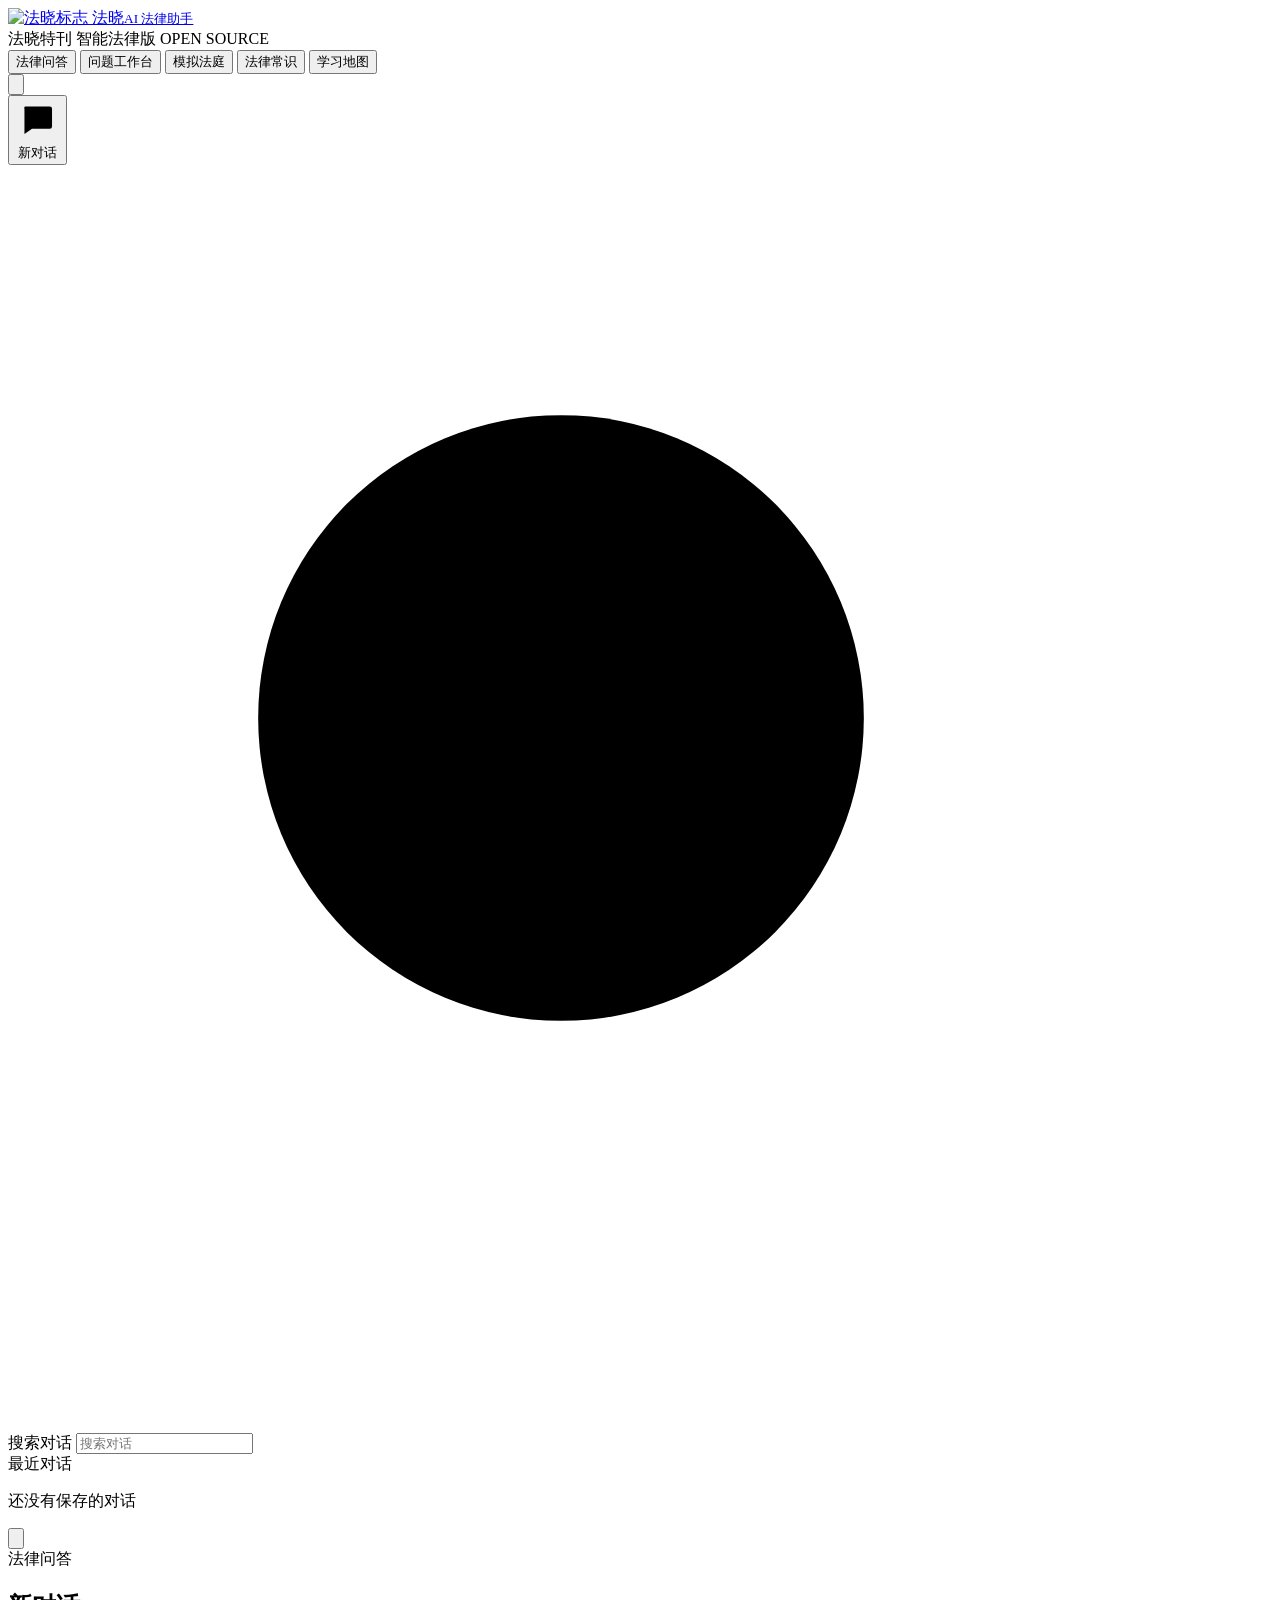
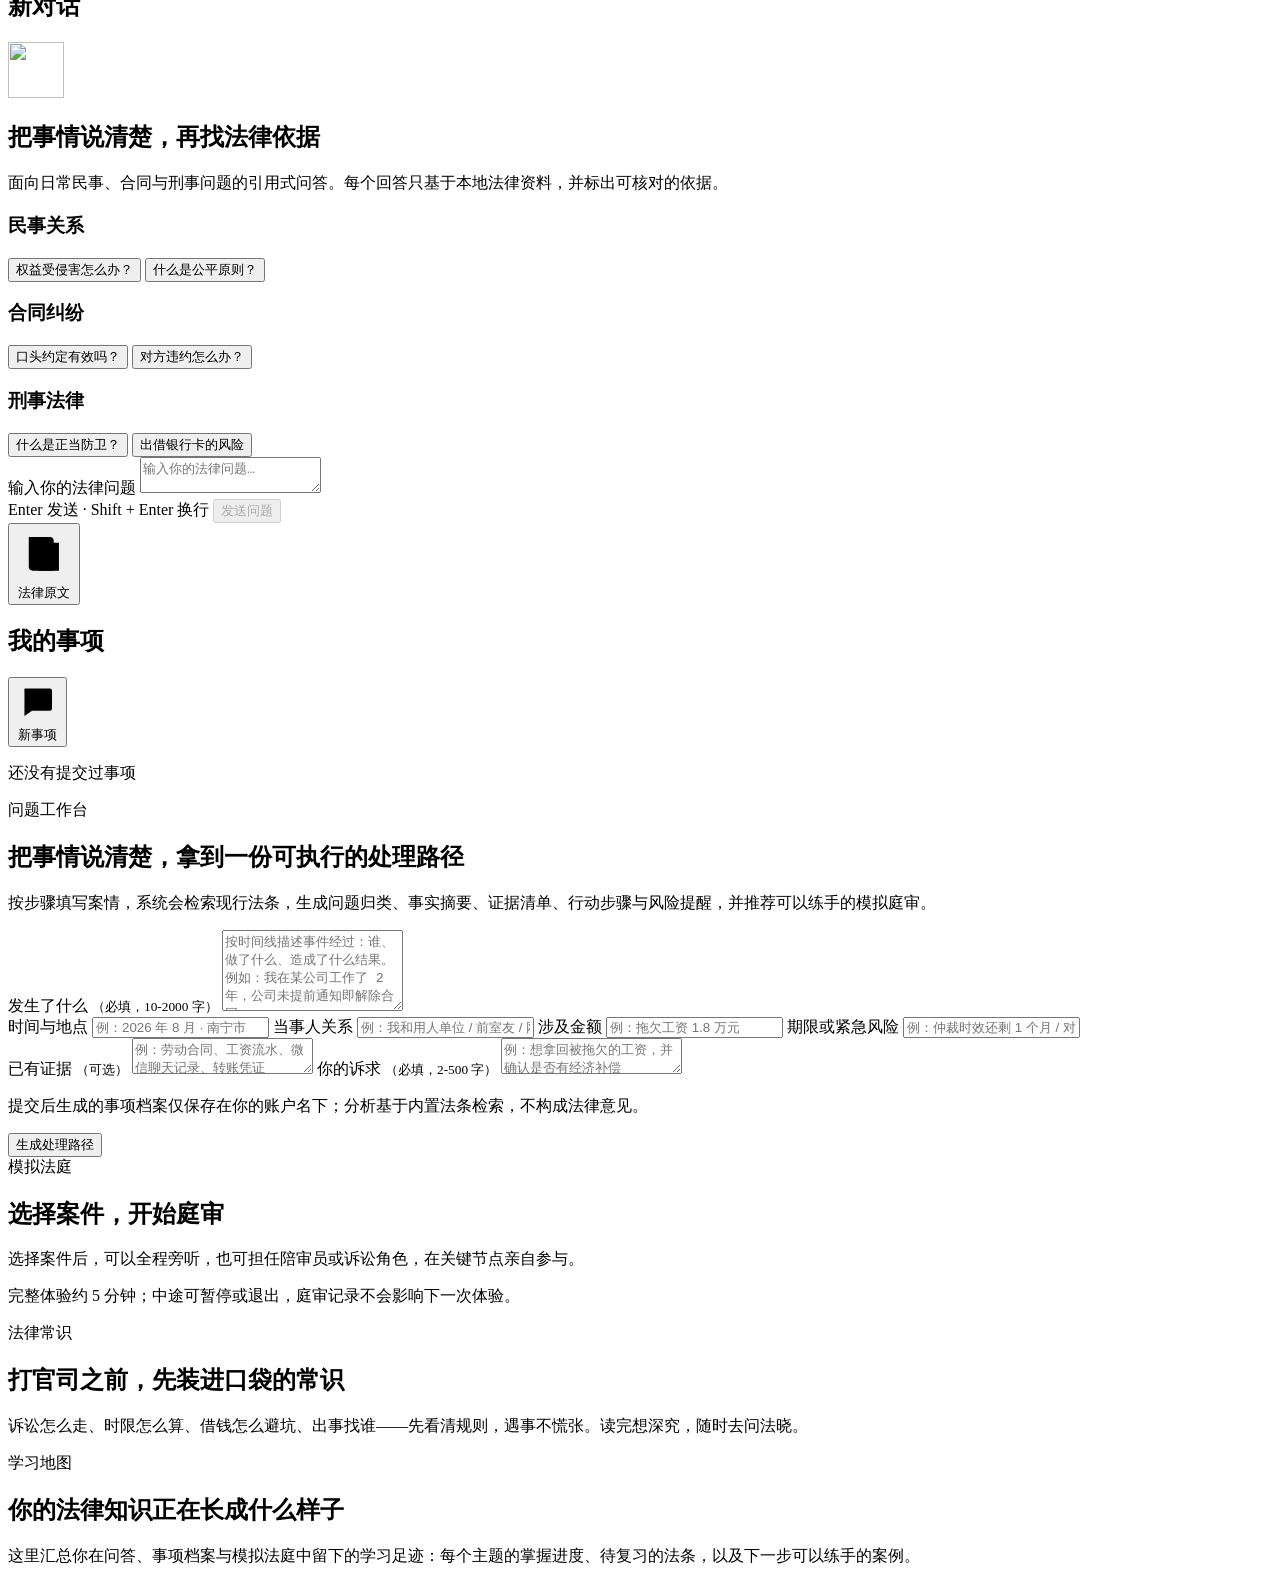
==== web/app.html @ 3bb3e466 "update" ====
<!doctype html>
<html lang="zh-CN">
<head>
  <meta charset="UTF-8">
  <meta name="viewport" content="width=device-width, initial-scale=1, viewport-fit=cover">
  <meta name="theme-color" content="#CC0000">
  <title>法晓 · AI 法律助手</title>
  <link rel="icon" type="image/png" sizes="256x256" href="assets/logo.png">
  <link rel="stylesheet" href="assets/styles.css">
  <link rel="stylesheet" href="assets/pet.css">
</head>
<body>
  <header class="topbar">
    <a class="brand" href="/" aria-label="返回产品主页">
      <img class="brand-mark" src="assets/logo.png" alt="法晓标志">
      <span class="brand-name">法晓<small>AI 法律助手</small></span>
    </a>
    <div class="edition-line" aria-hidden="true">
      <span id="edition-date">法晓特刊</span>
      <span class="edition-rule"></span>
      <span>智能法律版</span>
      <span class="edition-rule"></span>
      <span>OPEN SOURCE</span>
    </div>
    <nav class="tabs" role="tablist" aria-label="主要功能">
      <button id="tab-button-qa" class="tab active" data-tab="qa" role="tab"
        aria-selected="true" aria-controls="tab-qa">法律问答</button>
      <button id="tab-button-matter" class="tab" data-tab="matter" role="tab"
        aria-selected="false" aria-controls="tab-matter">问题工作台</button>
      <button id="tab-button-court" class="tab" data-tab="court" role="tab"
        aria-selected="false" aria-controls="tab-court">模拟法庭</button>
      <button id="tab-button-basics" class="tab" data-tab="basics" role="tab"
        aria-selected="false" aria-controls="tab-basics">法律常识</button>
      <button id="tab-button-learn" class="tab" data-tab="learn" role="tab"
        aria-selected="false" aria-controls="tab-learn">学习地图</button>
    </nav>
    <div id="auth-area" class="auth-area"></div>
    <button id="settings-button" class="settings-button" type="button"
      aria-label="打开设置面板" aria-expanded="false" aria-controls="settings-drawer">
      <svg viewBox="0 0 24 24" fill="none" stroke="currentColor" stroke-width="1.8"
        stroke-linecap="round" stroke-linejoin="round" aria-hidden="true">
        <circle cx="12" cy="12" r="3"/>
        <path d="M19.4 15a1.65 1.65 0 0 0 .33 1.82l.06.06a2 2 0 0 1 0 2.83 2 2 0 0 1-2.83 0l-.06-.06a1.65 1.65 0 0 0-1.82-.33 1.65 1.65 0 0 0-1 1.51V21a2 2 0 0 1-2 2 2 2 0 0 1-2-2v-.09A1.65 1.65 0 0 0 9 19.4a1.65 1.65 0 0 0-1.82.33l-.06.06a2 2 0 0 1-2.83 0 2 2 0 0 1 0-2.83l.06-.06a1.65 1.65 0 0 0 .33-1.82 1.65 1.65 0 0 0-1.51-1H3a2 2 0 0 1-2-2 2 2 0 0 1 2-2h.09A1.65 1.65 0 0 0 4.6 9a1.65 1.65 0 0 0-.33-1.82l-.06-.06a2 2 0 0 1 0-2.83 2 2 0 0 1 2.83 0l.06.06a1.65 1.65 0 0 0 1.82.33H9a1.65 1.65 0 0 0 1-1.51V3a2 2 0 0 1 2-2 2 2 0 0 1 2 2v.09a1.65 1.65 0 0 0 1 1.51 1.65 1.65 0 0 0 1.82-.33l.06-.06a2 2 0 0 1 2.83 0 2 2 0 0 1 0 2.83l-.06.06a1.65 1.65 0 0 0-.33 1.82V9a1.65 1.65 0 0 0 1.51 1H21a2 2 0 0 1 2 2 2 2 0 0 1-2 2h-.09a1.65 1.65 0 0 0-1.51 1z"/>
      </svg>
    </button>
  </header>

  <!-- ==================== 法律问答 Tab ==================== -->
  <main id="tab-qa" class="tab-panel qa-panel active" role="tabpanel" aria-labelledby="tab-button-qa">
    <div class="qa-workspace">
      <aside id="conversation-sidebar" class="conversation-sidebar" aria-label="对话历史">
        <div class="conversation-sidebar-head">
          <button id="new-conversation" class="new-conversation-btn" type="button">
            <svg viewBox="0 0 24 24" aria-hidden="true">
              <path d="M5 4.75h14a1.25 1.25 0 0 1 1.25 1.25v10A1.25 1.25 0 0 1 19 17.25H9l-4.25 3v-14A1.25 1.25 0 0 1 5 4.75Z"/>
              <path d="M12.5 8v6M9.5 11h6"/>
            </svg>
            <span>新对话</span>
          </button>
          <label class="conversation-search">
            <svg viewBox="0 0 24 24" aria-hidden="true"><circle cx="10.5" cy="10.5" r="5.75"/><path d="m15 15 4.25 4.25"/></svg>
            <span class="sr-only">搜索对话</span>
            <input id="conversation-search" type="search" placeholder="搜索对话" autocomplete="off">
          </label>
        </div>
        <div class="conversation-list-head">
          <span>最近对话</span>
          <span id="conversation-total" class="conversation-total"></span>
        </div>
        <div id="conversation-categories" class="conversation-categories" hidden></div>
        <div id="conversation-list" class="conversation-list"></div>
        <p id="conversation-empty" class="conversation-empty">还没有保存的对话</p>
      </aside>

      <section class="chat-area">
        <header class="chat-head">
          <button id="conversation-menu" class="workspace-icon-btn conversation-menu" type="button"
            aria-label="打开对话历史" aria-controls="conversation-sidebar" aria-expanded="false">
            <svg viewBox="0 0 24 24" aria-hidden="true"><path d="M4 7h16M4 12h16M4 17h16"/></svg>
          </button>
          <div class="chat-title-group">
            <span>法律问答</span>
            <h2 id="chat-title">新对话</h2>
          </div>
        </header>
        <div id="qa-messages" class="messages" aria-live="polite">
          <div class="welcome">
            <img class="welcome-logo" src="assets/logo.png" alt="" width="56" height="56">
            <h2>把事情说清楚，再找法律依据</h2>
            <p>面向日常民事、合同与刑事问题的引用式问答。每个回答只基于本地法律资料，并标出可核对的依据。</p>
            <div class="question-groups" aria-label="常见问题示例">
              <section class="question-group">
                <h3>民事关系</h3>
                <div class="quick-questions">
                  <button class="quick-btn" data-q="我的合法权益受到侵害时，可以主张哪些民事责任？">权益受侵害怎么办？</button>
                  <button class="quick-btn" data-q="民事活动中公平原则有什么作用？">什么是公平原则？</button>
                </div>
              </section>
              <section class="question-group">
                <h3>合同纠纷</h3>
                <div class="quick-questions">
                  <button class="quick-btn" data-q="口头约定是否可以成立合同？">口头约定有效吗？</button>
                  <button class="quick-btn" data-q="对方不按约付款或交付，我可以主张什么？">对方违约怎么办？</button>
                </div>
              </section>
              <section class="question-group">
                <h3>刑事法律</h3>
                <div class="quick-questions">
                  <button class="quick-btn" data-q="什么是正当防卫？构成要件是什么？">什么是正当防卫？</button>
                  <button class="quick-btn" data-q="出借银行卡给别人用有什么法律风险？">出借银行卡的风险</button>
                </div>
              </section>
            </div>
          </div>
        </div>
        <div class="composer-dock">
          <form id="qa-form" class="composer">
            <label class="sr-only" for="qa-input">输入你的法律问题</label>
            <textarea id="qa-input" rows="2" maxlength="2000" placeholder="输入你的法律问题…" required></textarea>
            <div class="composer-bottom">
              <div id="context-meter" class="context-meter" hidden>
                <svg viewBox="0 0 24 24" aria-hidden="true"><path d="M4 6h16M4 12h10M4 18h13"/></svg>
                <span id="context-meter-label" class="context-meter-label">上下文 0 / 0</span>
                <span class="context-meter-track"><span id="context-meter-fill" class="context-meter-fill"></span></span>
              </div>
              <span class="disclaimer">Enter 发送 · Shift + Enter 换行</span>
              <button type="submit" id="qa-send" class="send-btn" disabled>发送问题</button>
            </div>
          </form>
        </div>
      </section>

      <aside id="citations-rail" class="citations-rail" aria-label="法律原文">
        <button id="citations-toggle" class="citations-toggle" type="button"
          aria-controls="qa-citations" aria-expanded="false">
          <svg viewBox="0 0 24 24" aria-hidden="true"><path d="M5.5 4.75h9A1.75 1.75 0 0 1 16.25 6.5v12.75h-9A1.75 1.75 0 0 1 5.5 17.5V4.75Z"/><path d="M16.25 7.25H18.5v12h-9"/></svg>
          <span>法律原文</span>
          <span id="citations-count" class="citations-count"></span>
        </button>
        <section id="qa-citations" class="citations-panel" aria-labelledby="citations-title" hidden>
          <div class="citations-head">
            <h3 id="citations-title">法律原文 <span id="citations-panel-count" class="citations-panel-count"></span></h3>
            <button id="citations-close" class="close-btn" type="button" aria-label="折叠法律原文">
              <svg viewBox="0 0 24 24" aria-hidden="true"><path d="m8 5 7 7-7 7"/></svg>
            </button>
          </div>
          <div id="citations-list" class="citations-list"></div>
        </section>
      </aside>
    </div>
    <button id="conversation-backdrop" class="conversation-backdrop" type="button" aria-label="关闭对话历史" hidden></button>
  </main>

  <!-- ==================== 问题工作台 Tab ==================== -->
  <main id="tab-matter" class="tab-panel matter-panel" role="tabpanel" aria-labelledby="tab-button-matter">
    <div class="matter-workspace">
      <aside class="matter-sidebar" aria-label="我的事项">
        <div class="matter-sidebar-head">
          <h2>我的事项</h2>
          <button id="matter-new" class="new-conversation-btn" type="button">
            <svg viewBox="0 0 24 24" aria-hidden="true">
              <path d="M5 4.75h14a1.25 1.25 0 0 1 1.25 1.25v10A1.25 1.25 0 0 1 19 17.25H9l-4.25 3v-14A1.25 1.25 0 0 1 5 4.75Z"/>
              <path d="M12.5 8v6M9.5 11h6"/>
            </svg>
            <span>新事项</span>
          </button>
        </div>
        <div id="matter-list" class="matter-list"></div>
        <p id="matter-empty" class="conversation-empty">还没有提交过事项</p>
      </aside>

      <section class="matter-main">
        <!-- 案情采集表单 -->
        <div id="matter-form-view" class="matter-form-view">
          <header class="matter-head">
            <span class="section-kicker">问题工作台</span>
            <h2>把事情说清楚，拿到一份可执行的处理路径</h2>
            <p class="muted">按步骤填写案情，系统会检索现行法条，生成问题归类、事实摘要、证据清单、行动步骤与风险提醒，并推荐可以练手的模拟庭审。</p>
          </header>
          <form id="matter-form" class="matter-form" novalidate>
            <label class="matter-field matter-field-wide">
              <span>发生了什么 <small>（必填，10-2000 字）</small></span>
              <textarea id="matter-what" rows="5" maxlength="2000" required
                placeholder="按时间线描述事件经过：谁、做了什么、造成了什么结果。例如：我在某公司工作了 2 年，公司未提前通知即解除合同…"></textarea>
            </label>
            <div class="matter-field-grid">
              <label class="matter-field">
                <span>时间与地点</span>
                <input id="matter-when-where" maxlength="200" autocomplete="off"
                  placeholder="例：2026 年 8 月 · 南宁市">
              </label>
              <label class="matter-field">
                <span>当事人关系</span>
                <input id="matter-parties" maxlength="200" autocomplete="off"
                  placeholder="例：我和用人单位 / 前室友 / 网店">
              </label>
              <label class="matter-field">
                <span>涉及金额</span>
                <input id="matter-amount" maxlength="100" autocomplete="off"
                  placeholder="例：拖欠工资 1.8 万元">
              </label>
              <label class="matter-field">
                <span>期限或紧急风险</span>
                <input id="matter-urgent" maxlength="200" autocomplete="off"
                  placeholder="例：仲裁时效还剩 1 个月 / 对方要求本周答复">
              </label>
            </div>
            <label class="matter-field matter-field-wide">
              <span>已有证据 <small>（可选）</small></span>
              <textarea id="matter-evidence" rows="2" maxlength="500"
                placeholder="例：劳动合同、工资流水、微信聊天记录、转账凭证"></textarea>
            </label>
            <label class="matter-field matter-field-wide">
              <span>你的诉求 <small>（必填，2-500 字）</small></span>
              <textarea id="matter-goal" rows="2" maxlength="500" required
                placeholder="例：想拿回被拖欠的工资，并确认是否有经济补偿"></textarea>
            </label>
            <p class="matter-privacy-note">提交后生成的事项档案仅保存在你的账户名下；分析基于内置法条检索，不构成法律意见。</p>
            <button type="submit" class="primary-btn matter-submit" id="matter-submit">生成处理路径</button>
          </form>
        </div>

        <!-- 事项报告 -->
        <div id="matter-result-view" class="matter-result-view" hidden>
          <header class="matter-head">
            <div class="matter-result-head-row">
              <div>
                <span class="section-kicker">事项档案</span>
                <h2 id="matter-result-title"></h2>
              </div>
              <button id="matter-back-form" class="outline-btn" type="button">再提交一个事项</button>
            </div>
          </header>
          <div id="matter-result-body" class="matter-result-body" aria-live="polite"></div>
        </div>
      </section>
    </div>
  </main>

  <!-- ==================== 模拟法庭 Tab ==================== -->
  <main id="tab-court" class="tab-panel" role="tabpanel" aria-labelledby="tab-button-court">
    <!-- 案例选择 -->
    <div id="court-select" class="court-select">
      <span class="section-kicker">模拟法庭</span>
      <h2>选择案件，开始庭审</h2>
      <p class="muted">选择案件后，可以全程旁听，也可担任陪审员或诉讼角色，在关键节点亲自参与。</p>
      <p class="court-safety">完整体验约 5 分钟；中途可暂停或退出，庭审记录不会影响下一次体验。</p>
      <div id="case-cards" class="case-cards"></div>
      <div id="court-reviews" class="court-reviews" hidden>
        <span class="section-kicker">复盘记录</span>
        <h3>你参与过的庭审</h3>
        <p class="muted">庭审结束后可以随时回看当时的评议对照与审判长复盘。</p>
        <div id="review-list" class="review-list"></div>
      </div>
    </div>

    <!-- 角色选择 -->
    <div id="court-role-select" class="role-select" hidden>
      <button id="role-back" class="back-btn" type="button">返回案件列表</button>
      <span class="section-kicker">选择庭审身份</span>
      <h2 id="role-case-title"></h2>
      <div id="case-video-block" class="case-video-block" hidden>
        <div class="case-video-head">案件介绍 <small>（约 45 秒，可选观看）</small></div>
        <video id="case-video" class="case-video" controls preload="metadata" playsinline></video>
      </div>
      <p class="muted">想轻松看完全程可选“旁听观众”；选择诉讼角色后，关键发言会直接出现在庭审中央。</p>
      <div class="role-options" aria-label="庭审角色">
        <button class="role-option audience-option" type="button" aria-pressed="false" data-role="audience">
          <span class="role-sigil" aria-hidden="true">观</span>
          <span class="role-copy"><strong>旁听观众</strong><small>不打断庭审流程，全程观看控辩交锋，最后作出裁判预测</small></span>
          <span class="role-tag">轻松旁听</span>
        </button>
        <button class="role-option" type="button" aria-pressed="false" data-role="juror">
          <span class="role-sigil" aria-hidden="true">陪</span>
          <span class="role-copy"><strong>人民陪审员</strong><small>观察控辩、两次预判、当庭发问并参与最终评议</small></span>
          <span class="role-tag">完整体验</span>
        </button>
        <button class="role-option" type="button" aria-pressed="false" data-role="prosecutor">
          <span class="role-sigil" aria-hidden="true">诉</span>
          <span class="role-copy"><strong>公诉人</strong><small>提交举证意见与最终公诉意见，主张依法追诉</small></span>
        </button>
        <button class="role-option" type="button" aria-pressed="false" data-role="defender">
          <span class="role-sigil" aria-hidden="true">辩</span>
          <span class="role-copy"><strong>辩护人</strong><small>提出质证意见与最终辩护意见，论证正当防卫</small></span>
        </button>
        <button class="role-option" type="button" aria-pressed="false" data-role="defendant">
          <span class="role-sigil" aria-hidden="true">被</span>
          <span class="role-copy"><strong>被告人</strong><small>依据卷宗补充事实陈述，并亲自完成最后陈述</small></span>
        </button>
      </div>
      <button id="role-start" class="primary-btn role-start" type="button" disabled>选择角色后开始庭审</button>
    </div>

    <!-- 庭审进行（法庭式布局） -->
    <div id="court-trial" class="court-trial" hidden>
      <div class="court-header">
        <div class="court-header-row">
          <h2 id="court-title"></h2>
          <span id="court-phase" class="phase-badge"></span>
          <span id="court-player-role" class="player-role-badge"></span>
          <div class="court-actions">
            <button id="court-pause" class="text-btn pause-btn" type="button" aria-pressed="false" disabled>
              <svg class="pause-icon" viewBox="0 0 24 24" aria-hidden="true"><path d="M8 6v12M16 6v12"/></svg>
              <svg class="play-icon" viewBox="0 0 24 24" aria-hidden="true" hidden><path d="m9 6 9 6-9 6V6Z"/></svg>
              <span>暂停庭审</span>
            </button>
            <button id="court-exit" class="text-btn" type="button">退出本次模拟</button>
          </div>
        </div>
        <ol id="phase-steps" class="phase-steps">
          <li data-phase="opening">开庭</li>
          <li data-phase="investigation">法庭调查</li>
          <li data-phase="debate">法庭辩论</li>
          <li data-phase="statement">最后陈述</li>
          <li data-phase="deliberation">评议宣判</li>
        </ol>
      </div>

      <div class="courtroom-wrap">
        <!-- 法庭场景 -->
        <section class="court-scene">
          <div class="scene-top">
            <div class="bench juror-bench" data-role="juror">
              <span class="emblem" aria-hidden="true">陪</span>
              <div class="bench-name">陪审席<small>你 · 人民陪审员</small></div>
            </div>
            <div class="bench judge-bench" data-role="judge">
              <span class="emblem" aria-hidden="true">审</span>
              <div class="bench-name">审判席<small>审判长</small></div>
            </div>
            <div class="bench clerk-chip" data-role="clerk">
              <span class="emblem" aria-hidden="true">书</span>
              <div class="bench-name">书记员</div>
            </div>
          </div>

          <div class="scene-mid">
            <div class="bench side-bench prosecutor-bench" data-role="prosecutor">
              <span class="emblem" aria-hidden="true">诉</span>
              <div class="bench-name">公诉人席</div>
            </div>
            <div class="speech-zone">
              <div class="speech-plate">
                <span id="speech-badge" class="speech-sigil" aria-hidden="true">审</span>
                <span id="speech-name">审判长</span>
              </div>
              <div id="speech-text" class="speech-text" aria-live="polite">法槌即将落下，庭审马上开始…</div>
              <div id="checkpoint-panel" class="speech-action" hidden></div>
            </div>
            <div class="bench side-bench defender-bench" data-role="defender">
              <span class="emblem" aria-hidden="true">辩</span>
              <div class="bench-name">辩护人席</div>
            </div>
          </div>

          <div class="scene-bottom">
            <div class="bench defendant-bench" data-role="defendant">
              <span class="emblem" aria-hidden="true">被</span>
              <div class="bench-name">被告人<small>陈明</small></div>
            </div>
          </div>
        </section>

        <!-- 卷宗面板 -->
        <aside class="dossier-panel">
          <details class="facts-card" open>
            <summary>起诉书指控（案情摘要）</summary>
            <p id="facts-text"></p>
          </details>
          <div class="dossier-block">
            <h3>本案争点</h3>
            <ul id="dispute-list" class="dispute-list"></ul>
          </div>
          <div class="dossier-block">
            <h3>卷宗证据<small>发言中提到的证据会自动点亮；点卡片展开，点星标记关键证据</small></h3>
            <div id="evidence-list" class="evidence-list"></div>
          </div>
        </aside>
      </div>

      <!-- 庭审记录 -->
      <details class="court-log">
        <summary>庭审记录（点击展开回看全部发言）</summary>
        <div id="court-log-list" class="court-log-list"></div>
      </details>

      <div id="court-status" class="court-status" hidden>
        <span class="typing-indicator">●●●</span>
        <span id="court-status-text"></span>
      </div>
    </div>

    <!-- 评议表单 -->
    <div id="court-deliberation" class="deliberation" hidden>
      <h2 id="deliberation-title">休庭评议</h2>
      <p id="deliberation-intro" class="muted">作为人民陪审员，请根据庭审查明的事实与法律，独立作出你的评议。</p>
      <div id="delib-traj" class="delib-traj" hidden></div>
      <form id="deliberation-form">
        <div id="deliberation-options" class="delib-options"></div>
        <div id="deliberation-years" class="delib-years" hidden>
          <label for="years-slider">量刑建议（有期徒刑）<span id="years-display">10</span> 年</label>
          <input type="range" id="years-slider" min="0" max="15" value="10" step="1"
            aria-describedby="years-hint">
          <div class="years-range" id="years-hint"><span id="years-min"></span><span id="years-max"></span></div>
        </div>
        <div class="delib-reasoning">
          <label for="deliberation-reasoning">你的裁判理由 <small>（可选，20-800 字；提交后将对照真实判决评价证据判断、程序理解与说理完整性）</small></label>
          <textarea id="deliberation-reasoning" rows="4" maxlength="800"
            placeholder="例：我认为构成正当防卫。理由：监控（E4）显示侵害持续仅 11 秒，夺刀与追刺是连续的防卫行为；对方持刀行凶属于严重危及人身安全的暴力犯罪……"></textarea>
        </div>
        <button type="submit" class="primary-btn" id="deliberation-submit">提交评议</button>
      </form>
    </div>

    <!-- 判决对照 -->
    <div id="court-verdict" class="verdict" hidden>
      <h2>宣判对照</h2>
      <div id="verdict-trajectory" class="verdict-trajectory" hidden></div>
      <div class="verdict-cards">
        <div class="verdict-card yours">
          <h3>你的评议</h3>
          <p id="verdict-yours"></p>
        </div>
        <div class="verdict-card real">
          <h3>法院判决</h3>
          <p id="verdict-real"></p>
        </div>
      </div>
      <div class="verdict-reasoning">
        <h3>裁判理由</h3>
        <p id="verdict-reasoning"></p>
        <h3>相关法条</h3>
        <p id="verdict-articles"></p>
      </div>
      <div id="verdict-analysis" class="verdict-analysis">
        <h3>审判长复盘</h3>
        <div id="analysis-content" class="analysis-content" role="status"
          aria-live="polite" aria-atomic="false"></div>
      </div>
      <div id="reasoning-score" class="reasoning-score" hidden>
        <h3>说理评分 <small>对照真实判决的评价</small></h3>
        <div id="reasoning-score-body"></div>
      </div>
      <div id="knowledge-review" class="knowledge-review" hidden>
        <h3>知识复习 <small>把本案法条收进你的知识库</small></h3>
        <p class="knowledge-summary muted" id="knowledge-summary"></p>
        <div id="knowledge-cards" class="knowledge-cards"></div>
      </div>
      <div id="review-process" class="review-process" hidden>
        <h3>庭审过程回顾</h3>
        <details class="review-summaries" id="review-summaries-wrap" hidden>
          <summary>书记员阶段纪要</summary>
          <div id="review-summaries" class="review-summaries-body"></div>
        </details>
        <div id="review-transcript" class="review-transcript"></div>
      </div>
      <button id="court-restart" class="outline-btn">再来一局</button>
    </div>
  </main>

  <!-- ==================== 法律常识 Tab ==================== -->
  <main id="tab-basics" class="tab-panel basics-panel" role="tabpanel" aria-labelledby="tab-button-basics">
    <div class="learn-wrap basics-wrap">
      <header class="matter-head">
        <span class="section-kicker">法律常识</span>
        <h2>打官司之前，先装进口袋的常识</h2>
        <p class="muted">诉讼怎么走、时限怎么算、借钱怎么避坑、出事找谁——先看清规则，遇事不慌张。读完想深究，随时去问法晓。</p>
      </header>

      <div id="basics-cards" class="basics-index-grid" aria-label="普法文章"></div>
      <p id="basics-error" class="conversation-empty" hidden>
        法律常识载入失败，请稍后重试。
        <button id="basics-retry" class="basics-ask" type="button">重新加载</button>
      </p>
    </div>
  </main>

  <!-- ==================== 学习地图 Tab ==================== -->
  <main id="tab-learn" class="tab-panel learn-panel" role="tabpanel" aria-labelledby="tab-button-learn">
    <div class="learn-wrap">
      <header class="matter-head">
        <span class="section-kicker">学习地图</span>
        <h2>你的法律知识正在长成什么样子</h2>
        <p class="muted">这里汇总你在问答、事项档案与模拟法庭中留下的学习足迹：每个主题的掌握进度、待复习的法条，以及下一步可以练手的案例。</p>
      </header>

      <div id="learn-summary" class="learn-summary" aria-live="polite"></div>
      <div id="learn-themes" class="learn-themes"></div>
      <p id="learn-empty" class="conversation-empty" hidden>还没有学习足迹——去问一个问题、整理一个事项，或完成一场模拟庭审吧。</p>
    </div>
  </main>

  <!-- ==================== 设置与诊断抽屉 ==================== -->
  <aside id="settings-drawer" class="settings-drawer" aria-label="设置与诊断" hidden>
    <header class="settings-head">
      <h2>设置与诊断</h2>
      <button id="settings-close" class="close-btn" type="button" aria-label="关闭设置面板">
        <svg viewBox="0 0 24 24" aria-hidden="true"><path d="m8 5 7 7-7 7"/></svg>
      </button>
    </header>
    <div class="settings-body">
      <section class="settings-section" aria-label="检索增强开关">
        <h3><button class="settings-fold-btn" type="button" aria-expanded="false" aria-controls="settings-features">检索增强</button></h3>
        <div id="settings-features" class="settings-features" hidden></div>
      </section>
      <section class="settings-section" aria-label="桌面宠物">
        <h3><button class="settings-fold-btn" type="button" aria-expanded="false" aria-controls="settings-pet">桌面宠物</button></h3>
        <div id="settings-pet" class="settings-features" hidden></div>
      </section>
      <section class="settings-section" aria-label="回答反馈">
        <h3>
          <button class="settings-fold-btn" type="button" aria-expanded="false" aria-controls="settings-feedback">回答反馈</button>
          <button id="feedback-refresh" class="logs-refresh" type="button">刷新</button>
        </h3>
        <div id="settings-feedback" class="settings-log" hidden></div>
      </section>
      <section class="settings-section" aria-label="产品事件">
        <h3>
          <button class="settings-fold-btn" type="button" aria-expanded="false" aria-controls="settings-events">产品事件</button>
          <button id="events-refresh" class="logs-refresh" type="button">刷新</button>
        </h3>
        <div id="settings-events" class="settings-log" hidden></div>
      </section>
      <section class="settings-section" aria-label="运行日志">
        <h3>
          <button class="settings-fold-btn" type="button" aria-expanded="false" aria-controls="settings-log">运行日志</button>
          <button id="logs-refresh" class="logs-refresh" type="button">刷新</button>
        </h3>
        <div id="settings-log" class="settings-log" aria-live="polite" hidden></div>
      </section>
    </div>
  </aside>
  <button id="settings-backdrop" class="settings-backdrop" type="button" aria-label="关闭设置面板" hidden></button>

  <!-- ==================== 登录 / 注册 弹窗 ==================== -->
  <div id="auth-backdrop" class="auth-backdrop" hidden></div>
  <div id="auth-modal" class="auth-modal" role="dialog" aria-modal="true"
    aria-labelledby="auth-title" hidden>
    <header class="auth-head">
      <h2 id="auth-title">登录法晓</h2>
      <button id="auth-close" class="close-btn" type="button" aria-label="关闭登录窗口">
        <svg viewBox="0 0 24 24" aria-hidden="true"><path d="m8 5 7 7-7 7"/></svg>
      </button>
    </header>
    <div class="auth-body">
      <div class="auth-tabs" role="tablist" aria-label="登录或注册">
        <button id="auth-tab-login" class="auth-tab active" type="button" role="tab"
          aria-selected="true">登录</button>
        <button id="auth-tab-register" class="auth-tab" type="button" role="tab"
          aria-selected="false">注册</button>
      </div>
      <form id="auth-form" novalidate>
        <label class="auth-field">
          <span>用户名</span>
          <input id="auth-username" name="username" autocomplete="username"
            maxlength="24" required>
        </label>
        <label class="auth-field">
          <span>密码</span>
          <input id="auth-password" name="password" type="password"
            autocomplete="current-password" maxlength="128" required>
        </label>
        <p id="auth-hint" class="auth-hint" hidden></p>
        <button type="submit" class="primary-btn auth-submit" id="auth-submit">登录</button>
      </form>
      <p class="auth-note">注册后，问答记录、模拟法庭进度与獬豸成长都会保存到你自己的账户里。</p>
    </div>
  </div>

  <div id="toast" class="toast" role="status" hidden></div>

  <!-- ==================== 账户设置 弹窗 ==================== -->
  <div id="account-backdrop" class="auth-backdrop" hidden></div>
  <div id="account-modal" class="auth-modal account-modal" role="dialog" aria-modal="true"
    aria-labelledby="account-title" hidden>
    <header class="auth-head">
      <h2 id="account-title">账户与数据</h2>
      <button id="account-close" class="close-btn" type="button" aria-label="关闭账户设置">
        <svg viewBox="0 0 24 24" aria-hidden="true"><path d="m8 5 7 7-7 7"/></svg>
      </button>
    </header>
    <div class="auth-body">
      <p class="account-username-line">当前账户：<strong id="account-username"></strong></p>

      <section class="account-section" aria-label="修改密码">
        <h3>修改密码</h3>
        <form id="password-form" novalidate>
          <label class="auth-field">
            <span>当前密码</span>
            <input id="password-current" type="password" autocomplete="current-password"
              maxlength="128" required>
          </label>
          <label class="auth-field">
            <span>新密码（6-128 位）</span>
            <input id="password-new" type="password" autocomplete="new-password"
              maxlength="128" required>
          </label>
          <label class="auth-field">
            <span>确认新密码</span>
            <input id="password-confirm" type="password" autocomplete="new-password"
              maxlength="128" required>
          </label>
          <p id="password-hint" class="auth-hint" hidden></p>
          <button type="submit" class="primary-btn" id="password-submit">更新密码</button>
        </form>
      </section>

      <section class="account-section" aria-label="我的数据">
        <h3>我的数据</h3>
        <p class="account-note">导出内容包含你的全部对话记录、模拟庭审评议、獬豸成长与记忆、回答反馈（JSON 文件）。</p>
        <button type="button" class="outline-btn account-export-btn" id="account-export">导出我的数据</button>
      </section>

      <section class="account-section account-danger" aria-label="注销账号">
        <h3>注销账号</h3>
        <p class="account-note">将永久删除账户及名下全部数据：对话、庭审记录、獬豸成长与记忆、反馈与埋点。此操作不可恢复。</p>
        <form id="account-delete-form" novalidate>
          <label class="auth-field">
            <span>输入 DELETE 确认</span>
            <input id="account-delete-confirm" maxlength="10" autocomplete="off" required>
          </label>
          <label class="auth-field">
            <span>密码</span>
            <input id="account-delete-password" type="password" autocomplete="current-password"
              maxlength="128" required>
          </label>
          <button type="submit" class="settings-danger-btn" id="account-delete-submit">永久注销并删除数据</button>
        </form>
      </section>

      <section class="account-section account-privacy" aria-label="隐私说明">
        <h3>隐私说明</h3>
        <ul class="privacy-list">
          <li>问答、庭审与獬豸数据仅保存在你自己的账户名下，其他用户不可见。</li>
          <li>獬豸记忆仅在你主动开启后才会记录，可随时关闭并一键清空。</li>
          <li>产品埋点只记录功能使用事件（如“完成一次庭审”），不包含你的问题内容。</li>
          <li>你随时可以导出全部数据或注销账号；注销会删除所有个人数据。</li>
        </ul>
      </section>
    </div>
  </div>

  <script src="assets/app.js"></script>
  <script src="assets/matter.js"></script>
  <script src="assets/learn.js"></script>
  <script src="assets/basics.js"></script>
  <script src="assets/pet.js"></script>
  <script src="assets/court.js"></script>
</body>
</html>
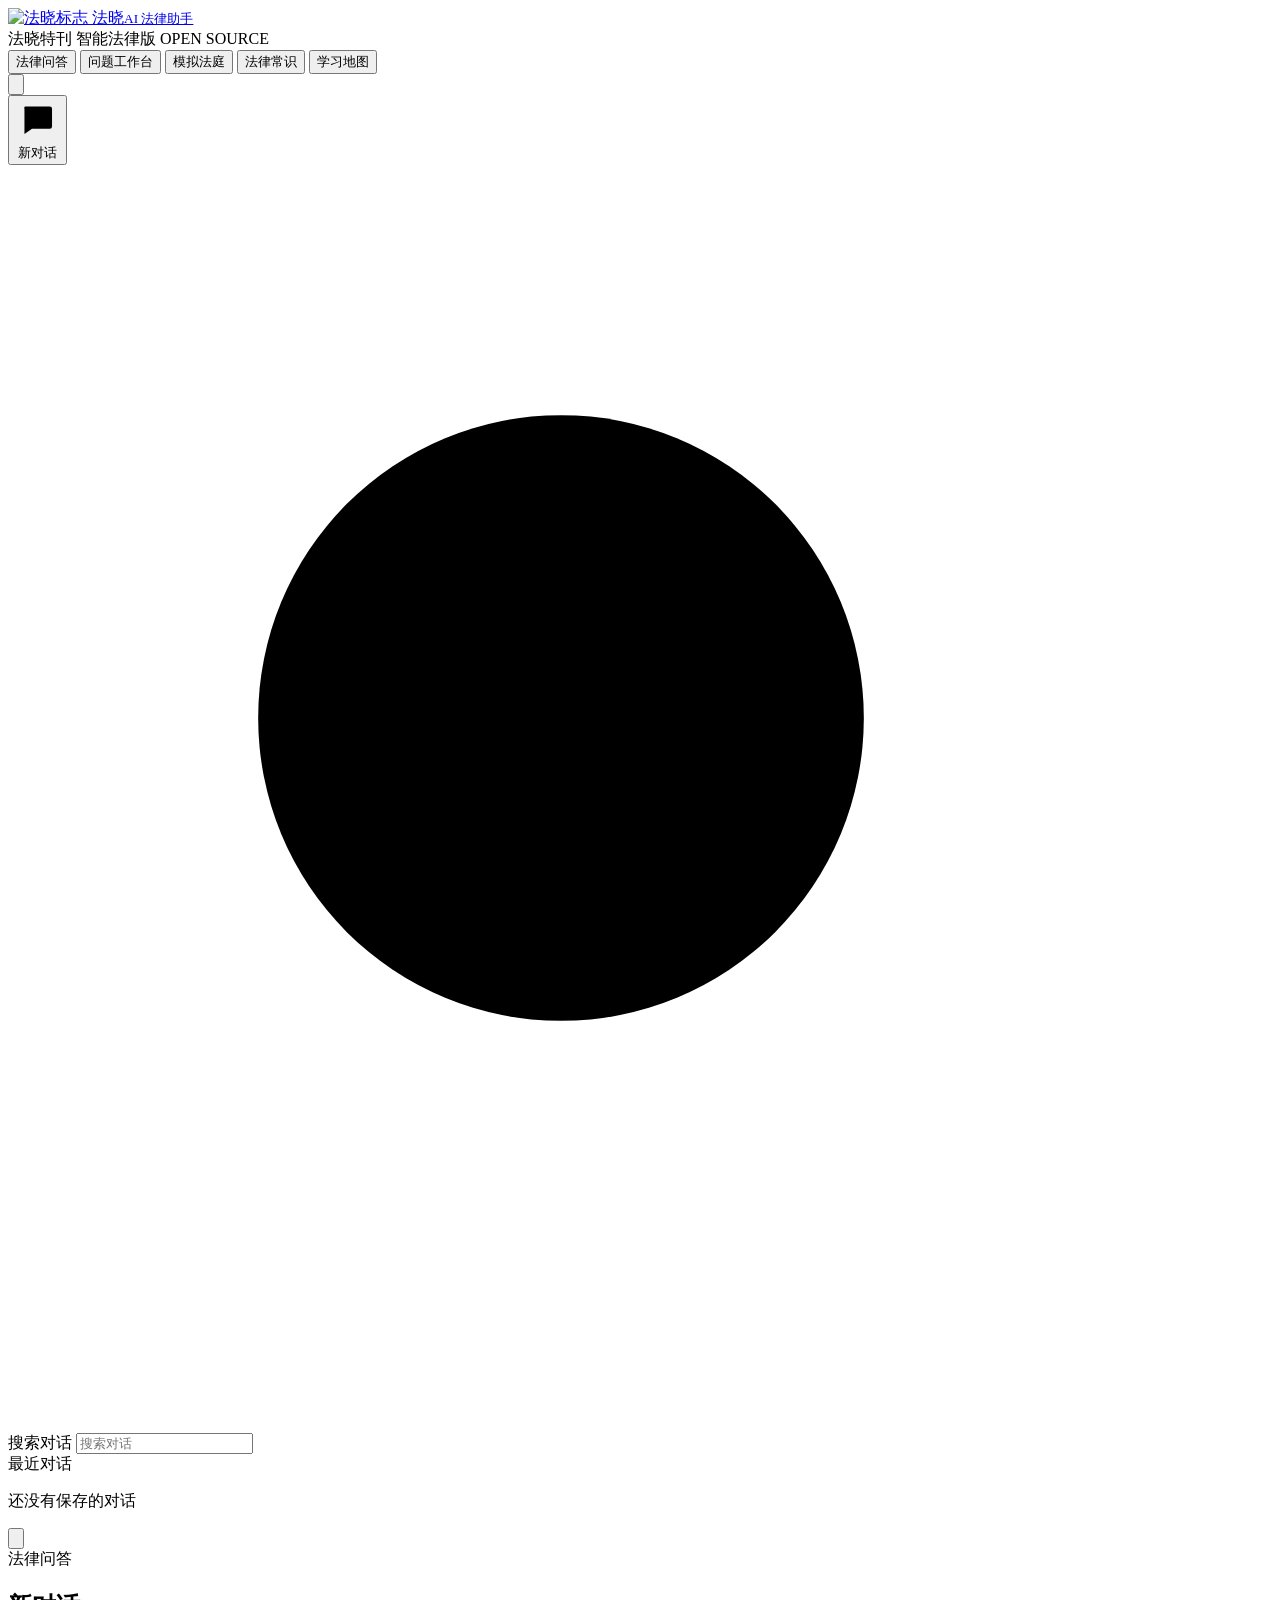
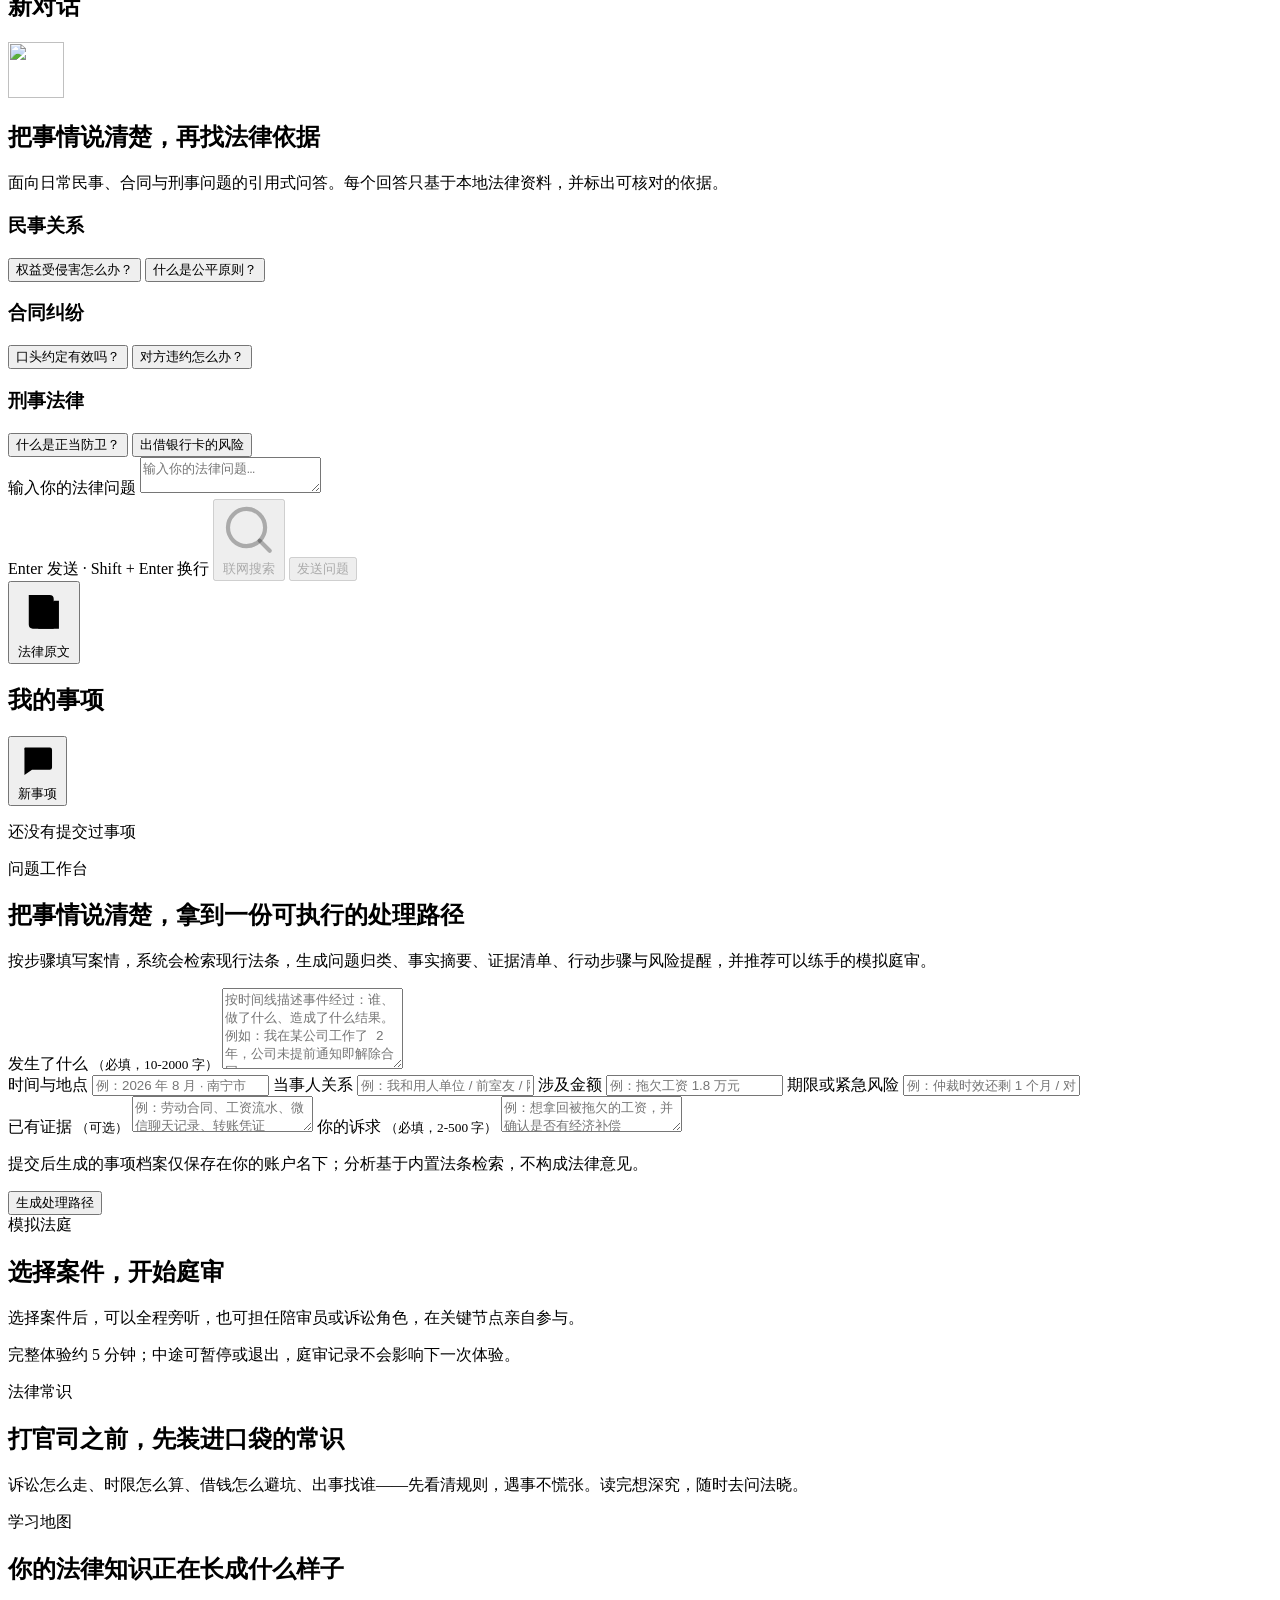
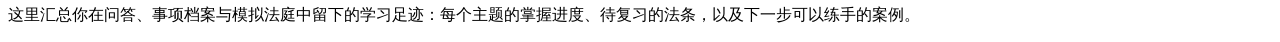
==== commit 595a0ac6: "Add optional web search support Add an opt-in web search channel using Zhipu's web search API/MCP, e" ====
--- a/web/app.html
+++ b/web/app.html
@@ -124,6 +124,16 @@
                 <span class="context-meter-track"><span id="context-meter-fill" class="context-meter-fill"></span></span>
               </div>
               <span class="disclaimer">Enter 发送 · Shift + Enter 换行</span>
+              <button type="button" id="web-search-toggle" class="web-reader-toggle"
+                aria-pressed="false" title="开启后，自动联网搜索作为补充依据（未配置时不可用）"
+                disabled>
+                <svg viewBox="0 0 24 24" fill="none" stroke="currentColor" stroke-width="1.8"
+                  stroke-linecap="round" stroke-linejoin="round" aria-hidden="true">
+                  <circle cx="11" cy="11" r="8"/>
+                  <path d="m21 21-4.35-4.35"/>
+                </svg>
+                联网搜索
+              </button>
               <button type="submit" id="qa-send" class="send-btn" disabled>发送问题</button>
             </div>
           </form>
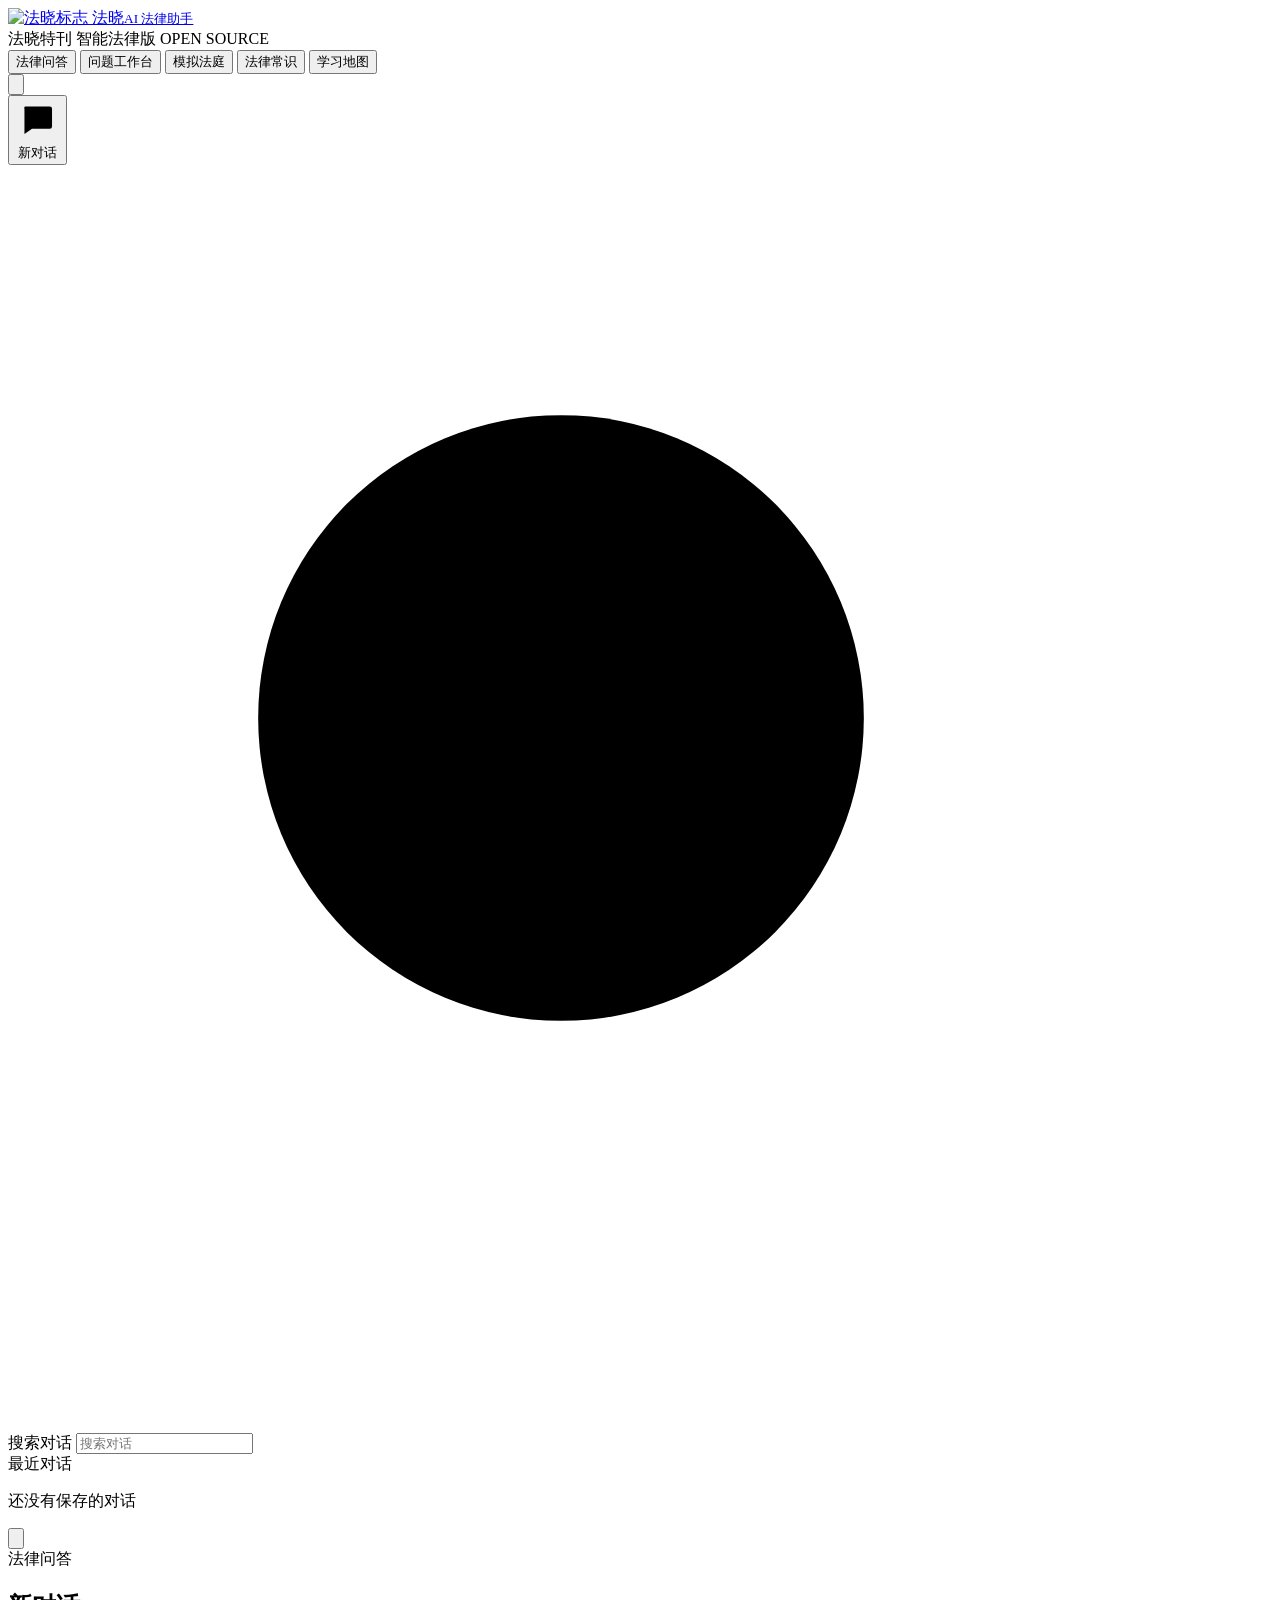
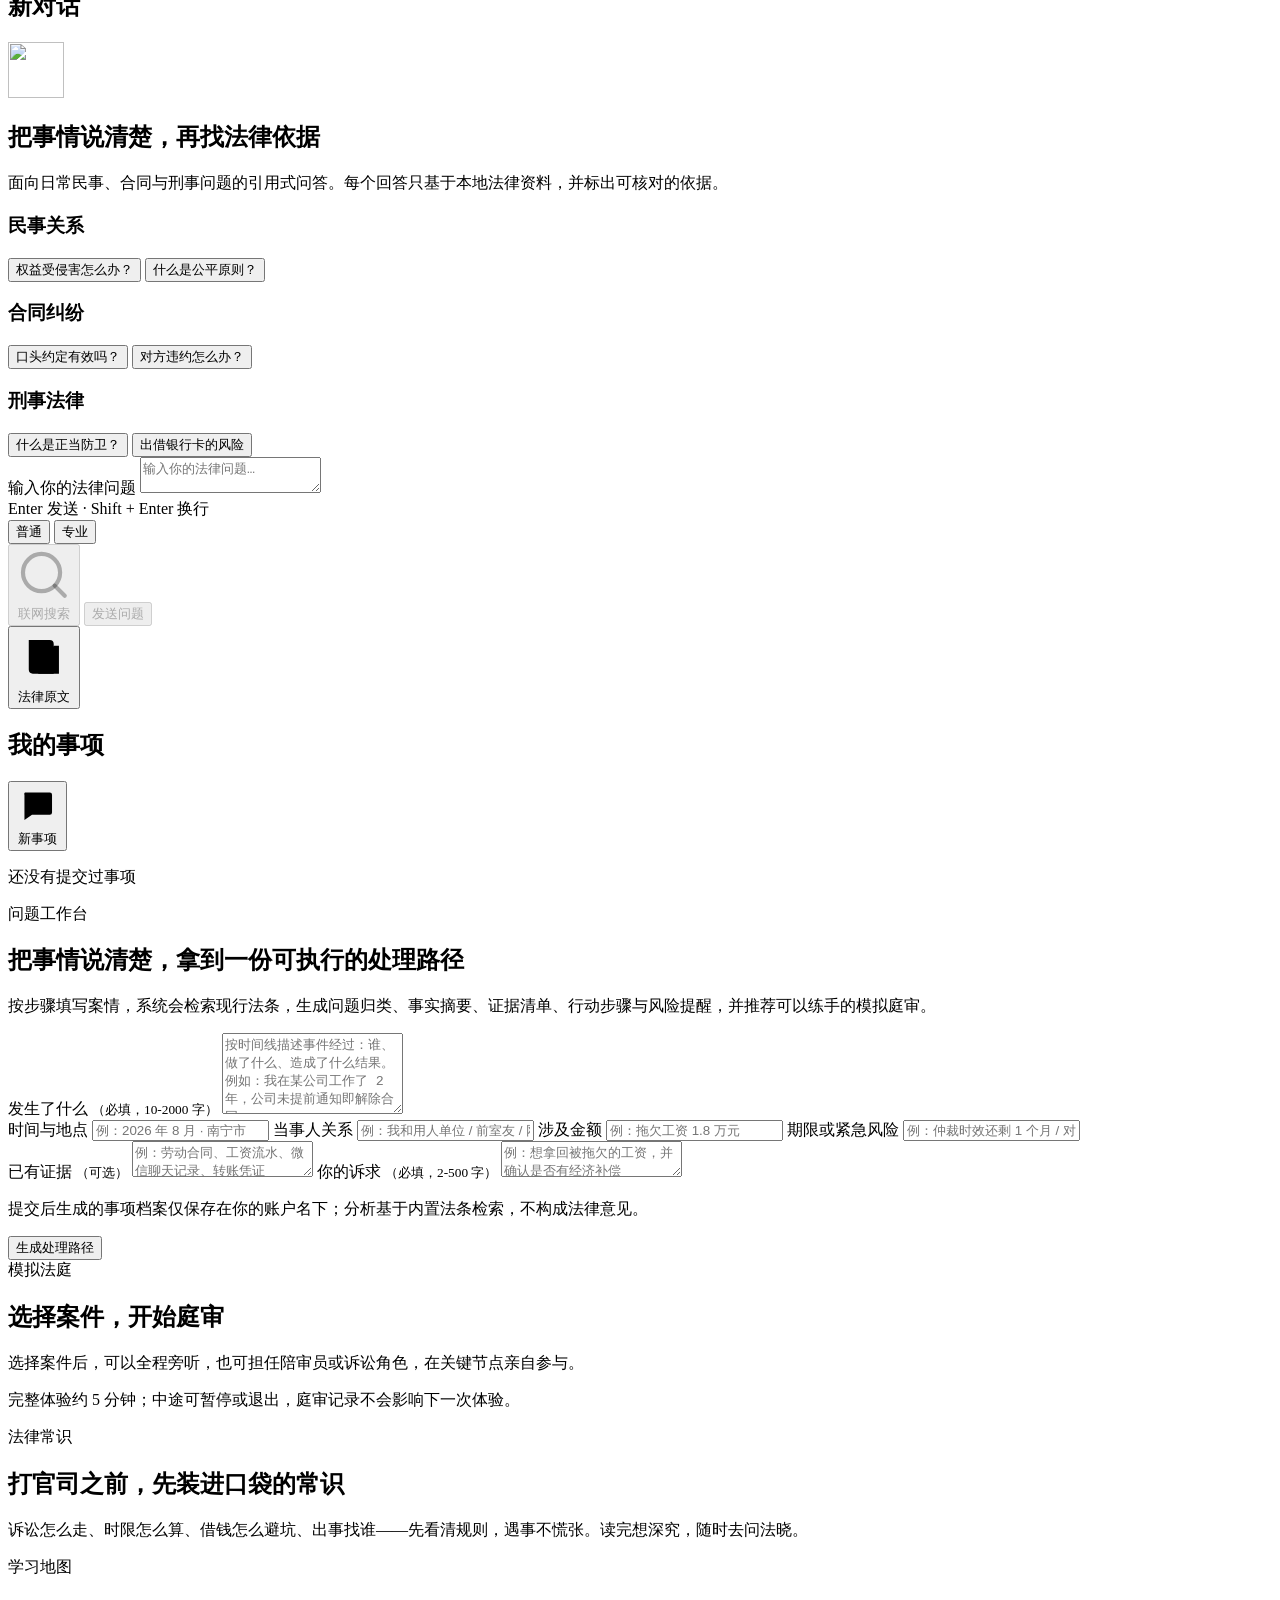
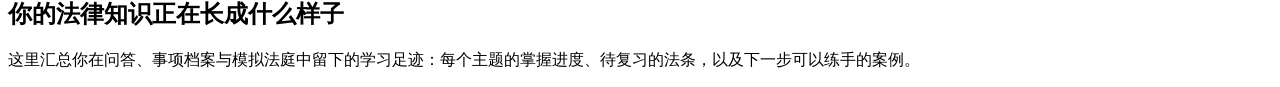
==== commit d5fc616c: "update" ====
--- a/web/app.html
+++ b/web/app.html
@@ -124,6 +124,13 @@
                 <span class="context-meter-track"><span id="context-meter-fill" class="context-meter-fill"></span></span>
               </div>
               <span class="disclaimer">Enter 发送 · Shift + Enter 换行</span>
+              <div id="qa-mode-group" class="qa-mode-group" role="group"
+                aria-label="回答模式">
+                <button type="button" id="qa-mode-ordinary" class="qa-mode-btn"
+                  aria-pressed="true" title="面向普通人的通俗解答">普通</button>
+                <button type="button" id="qa-mode-professional" class="qa-mode-btn"
+                  aria-pressed="false" title="面向法学院学生/律师/法务的专业分析">专业</button>
+              </div>
               <button type="button" id="web-search-toggle" class="web-reader-toggle"
                 aria-pressed="false" title="开启后，自动联网搜索作为补充依据（未配置时不可用）"
                 disabled>
@@ -141,6 +148,8 @@
       </section>
 
       <aside id="citations-rail" class="citations-rail" aria-label="法律原文">
+        <div id="citations-dragbar" class="citations-dragbar" role="separator"
+          aria-orientation="vertical" aria-label="拖拽调整法律原文宽度"></div>
         <button id="citations-toggle" class="citations-toggle" type="button"
           aria-controls="qa-citations" aria-expanded="false">
           <svg viewBox="0 0 24 24" aria-hidden="true"><path d="M5.5 4.75h9A1.75 1.75 0 0 1 16.25 6.5v12.75h-9A1.75 1.75 0 0 1 5.5 17.5V4.75Z"/><path d="M16.25 7.25H18.5v12h-9"/></svg>
@@ -150,9 +159,13 @@
         <section id="qa-citations" class="citations-panel" aria-labelledby="citations-title" hidden>
           <div class="citations-head">
             <h3 id="citations-title">法律原文 <span id="citations-panel-count" class="citations-panel-count"></span></h3>
-            <button id="citations-close" class="close-btn" type="button" aria-label="折叠法律原文">
-              <svg viewBox="0 0 24 24" aria-hidden="true"><path d="m8 5 7 7-7 7"/></svg>
-            </button>
+            <div class="citations-head-actions">
+              <button id="citations-fullscreen" class="text-btn citations-fullscreen" type="button"
+                aria-pressed="false" aria-label="全屏查看法律原文">全屏</button>
+              <button id="citations-close" class="close-btn" type="button" aria-label="折叠法律原文">
+                <svg viewBox="0 0 24 24" aria-hidden="true"><path d="m8 5 7 7-7 7"/></svg>
+              </button>
+            </div>
           </div>
           <div id="citations-list" class="citations-list"></div>
         </section>
@@ -650,6 +663,24 @@
     </div>
   </div>
 
+  <!-- 错误日志上报弹窗：AI 回答失败/中断时询问用户是否发送错误日志 -->
+  <div id="error-report-modal" class="error-report-modal" hidden>
+    <div class="error-report-backdrop" data-error-report-cancel></div>
+    <div class="error-report-card" role="dialog" aria-modal="true"
+      aria-labelledby="error-report-title">
+      <div class="error-report-head">
+        <h3 id="error-report-title">回答中断了</h3>
+      </div>
+      <p class="error-report-text">
+        是否发送本次错误日志帮助改进？你的问题与错误信息将被单独记录，仅用于排查和优化。
+      </p>
+      <p class="error-report-detail" id="error-report-detail"></p>
+      <div class="error-report-actions">
+        <button type="button" class="outline-btn" data-error-report-cancel>取消</button>
+        <button type="button" class="primary-btn" id="error-report-send">发送错误日志</button>
+      </div>
+    </div>
+  </div>
   <script src="assets/app.js"></script>
   <script src="assets/matter.js"></script>
   <script src="assets/learn.js"></script>
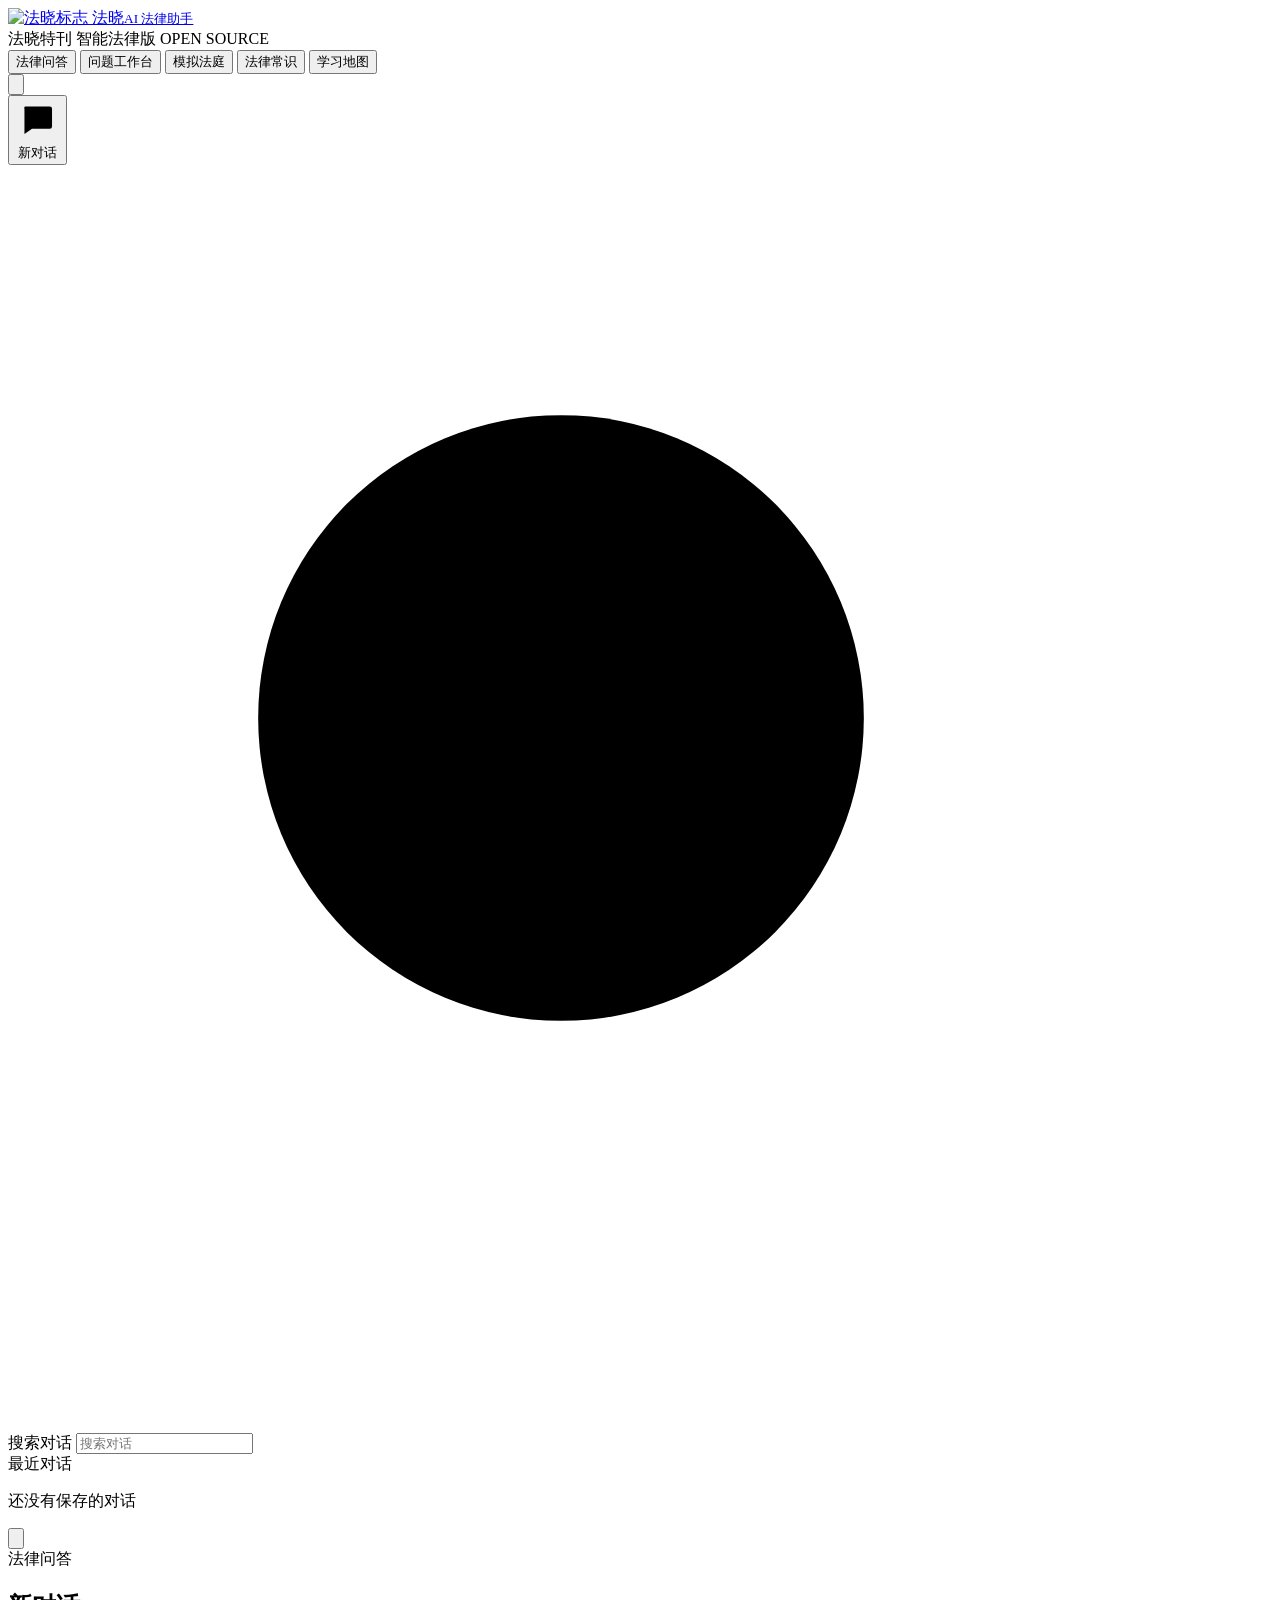
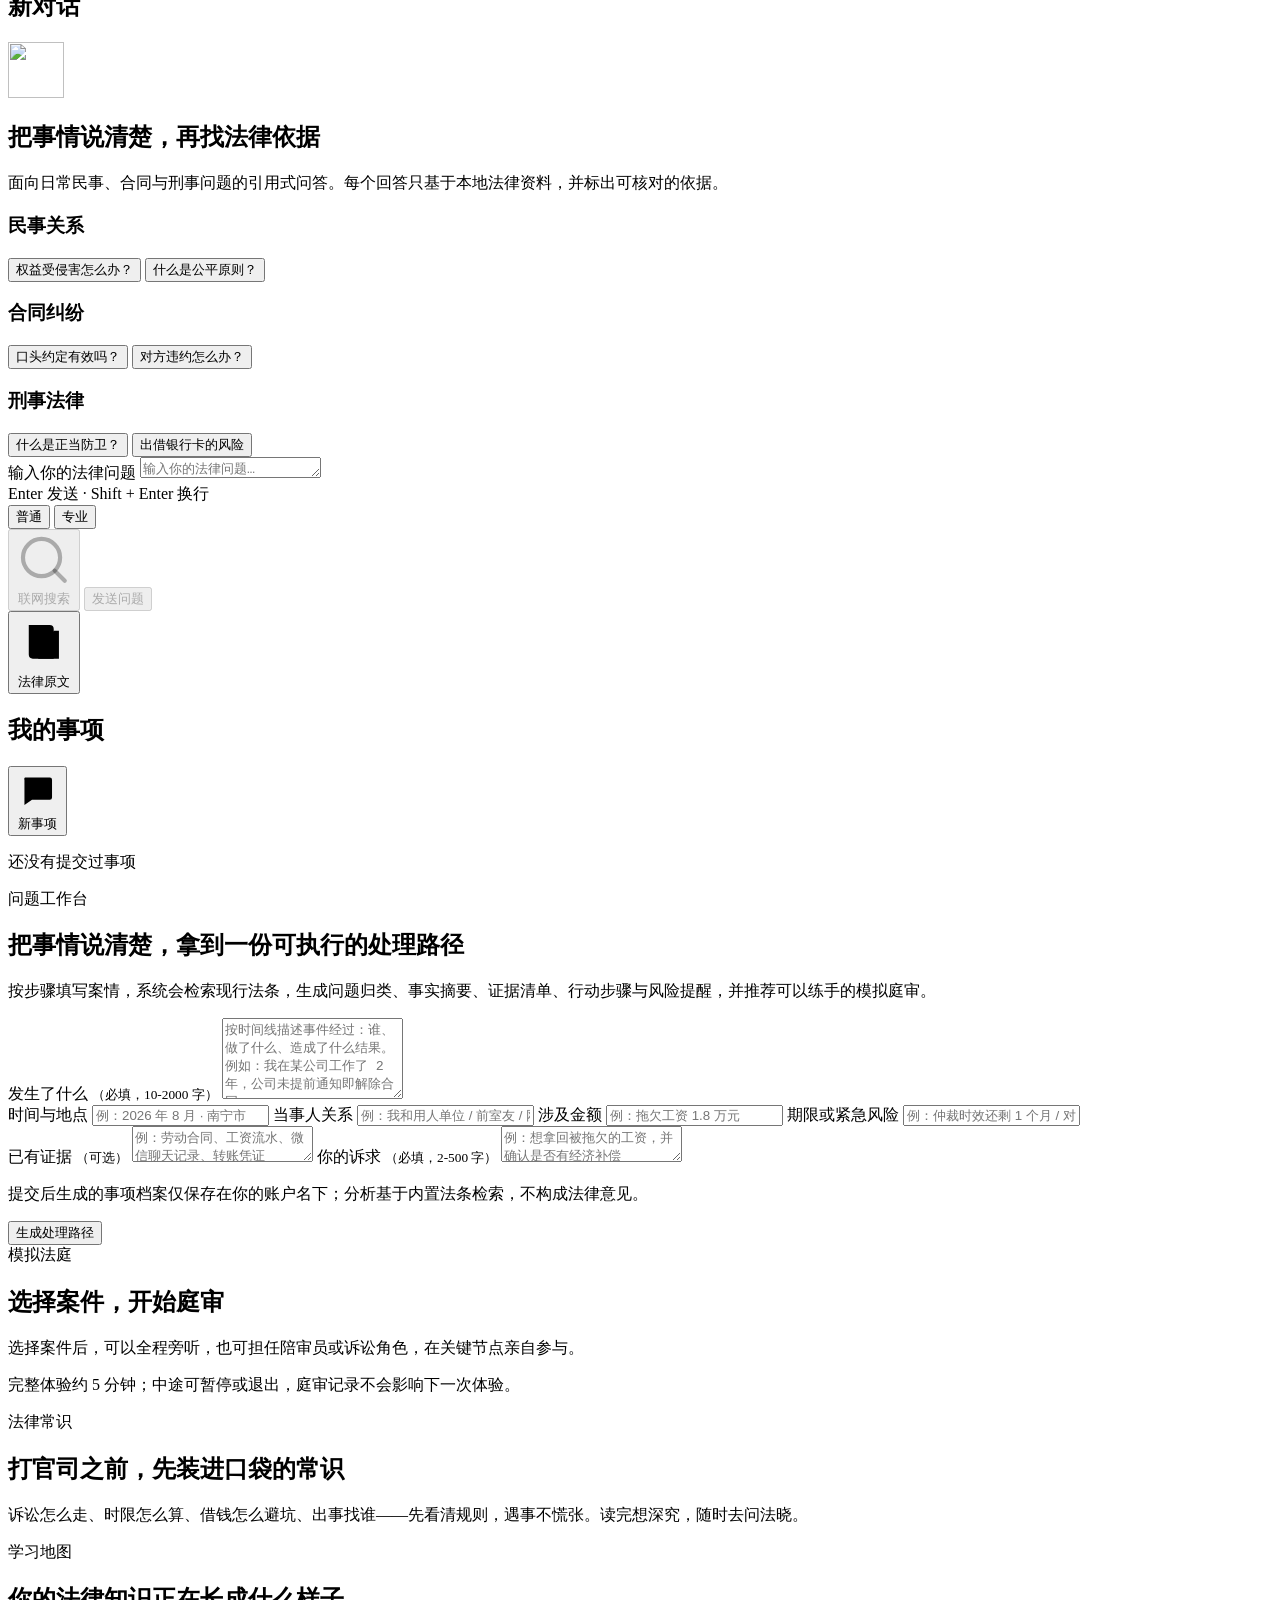
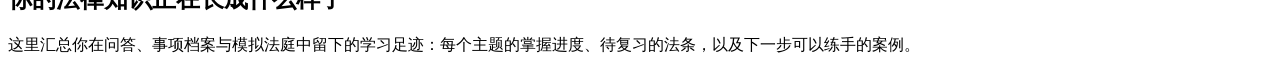
==== commit 839d0d6f: "Simplify local web launch and compact composer This commit replaces the multiple VS Code launch prof" ====
--- a/web/app.html
+++ b/web/app.html
@@ -116,7 +116,7 @@
         <div class="composer-dock">
           <form id="qa-form" class="composer">
             <label class="sr-only" for="qa-input">输入你的法律问题</label>
-            <textarea id="qa-input" rows="2" maxlength="2000" placeholder="输入你的法律问题…" required></textarea>
+            <textarea id="qa-input" rows="1" maxlength="2000" placeholder="输入你的法律问题…" required></textarea>
             <div class="composer-bottom">
               <div id="context-meter" class="context-meter" hidden>
                 <svg viewBox="0 0 24 24" aria-hidden="true"><path d="M4 6h16M4 12h10M4 18h13"/></svg>
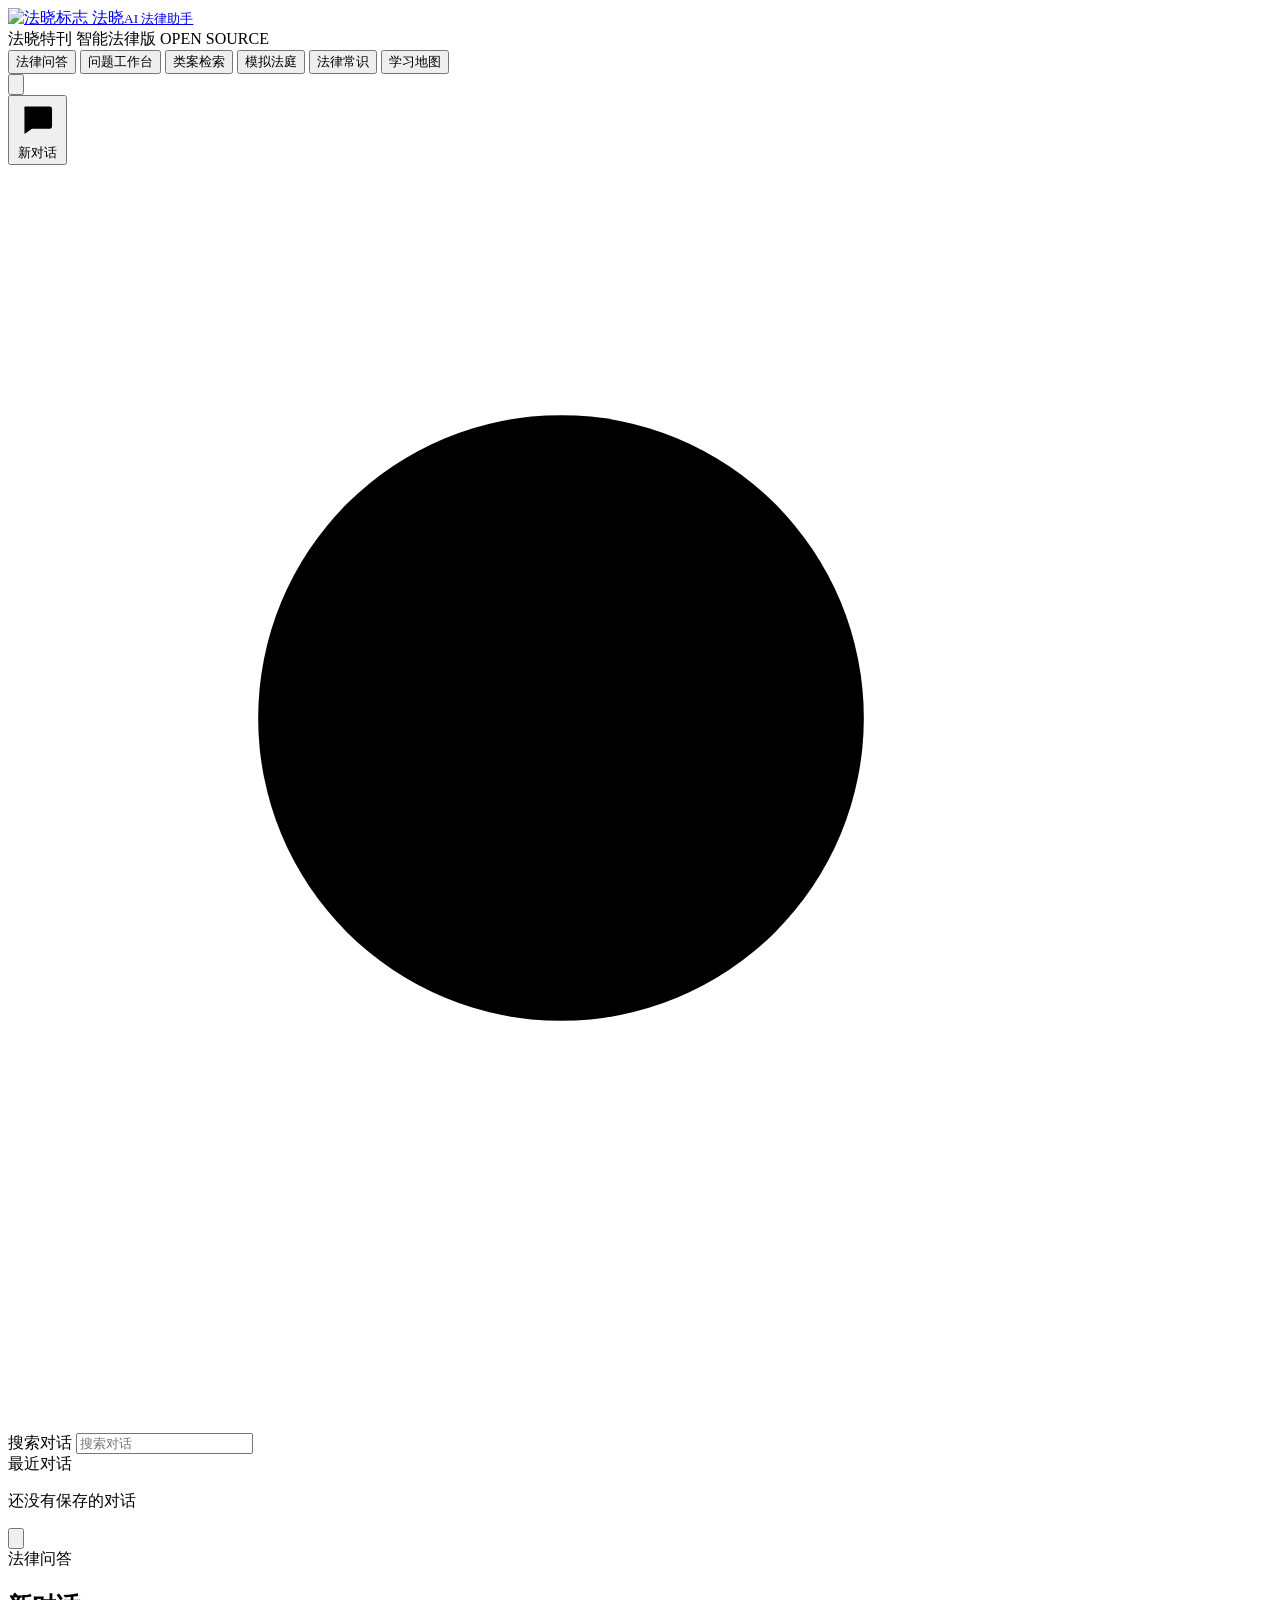
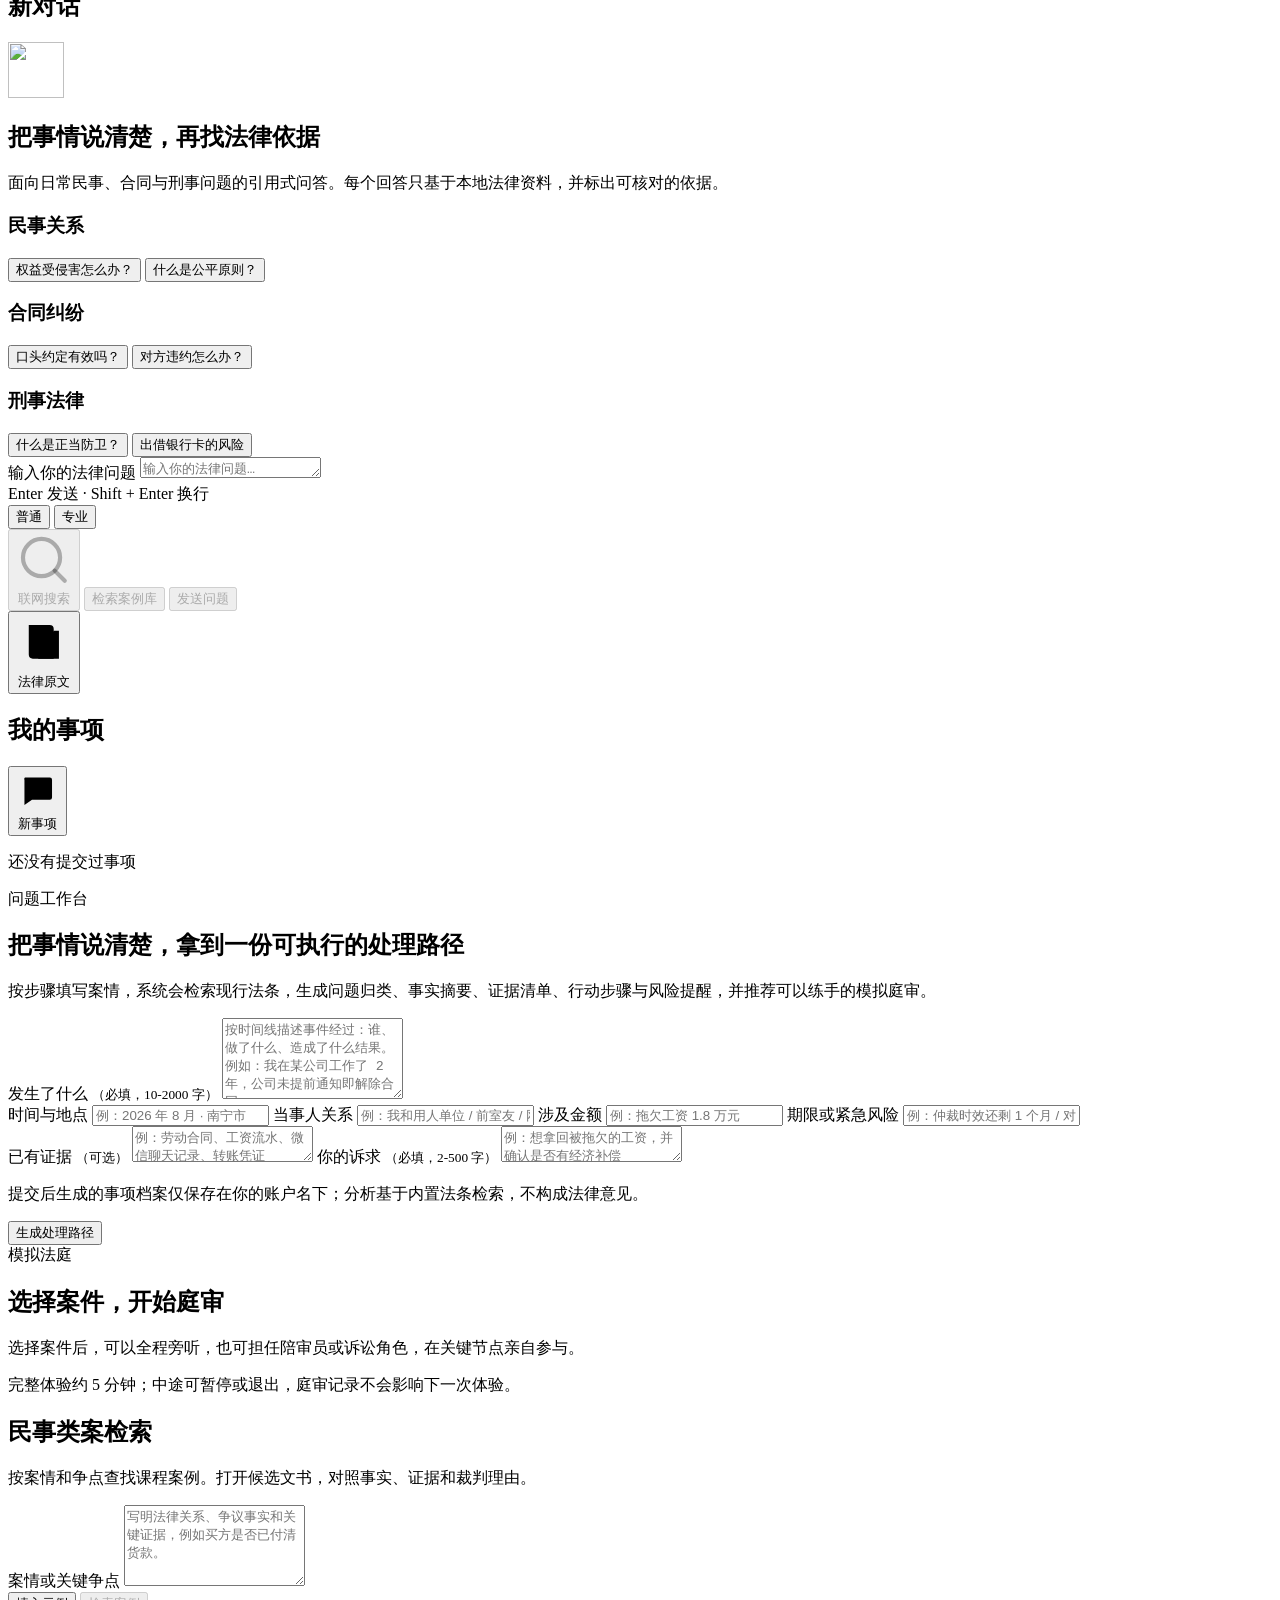
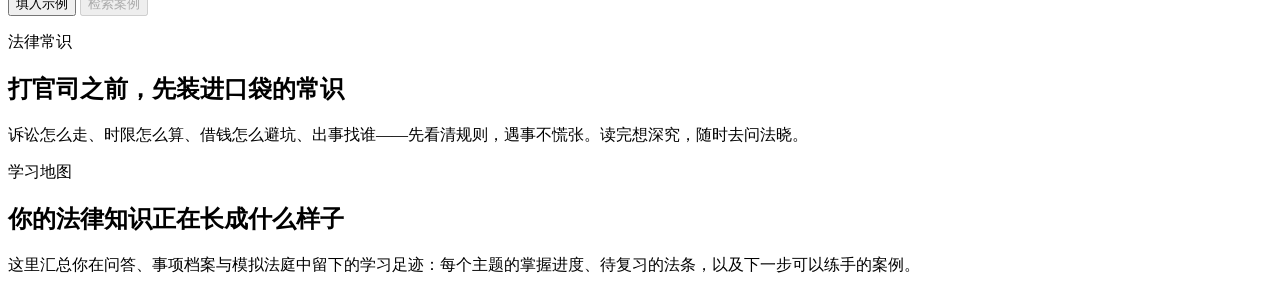
==== commit e14d8e1b: "Add optional civil case retrieval to legal QA" ====
--- a/web/app.html
+++ b/web/app.html
@@ -8,6 +8,7 @@
   <link rel="icon" type="image/png" sizes="256x256" href="assets/logo.png">
   <link rel="stylesheet" href="assets/styles.css">
   <link rel="stylesheet" href="assets/pet.css">
+  <link rel="stylesheet" href="assets/case-search.css">
 </head>
 <body>
   <header class="topbar">
@@ -27,6 +28,8 @@
         aria-selected="true" aria-controls="tab-qa">法律问答</button>
       <button id="tab-button-matter" class="tab" data-tab="matter" role="tab"
         aria-selected="false" aria-controls="tab-matter">问题工作台</button>
+      <button id="tab-button-cases" class="tab" data-tab="cases" role="tab"
+        aria-selected="false" aria-controls="tab-cases">类案检索</button>
       <button id="tab-button-court" class="tab" data-tab="court" role="tab"
         aria-selected="false" aria-controls="tab-court">模拟法庭</button>
       <button id="tab-button-basics" class="tab" data-tab="basics" role="tab"
@@ -141,6 +144,8 @@
                 </svg>
                 联网搜索
               </button>
+              <button type="button" id="case-search-toggle" class="web-reader-toggle"
+                aria-pressed="false" title="课程案例库仅供管理员检索" disabled>检索案例库</button>
               <button type="submit" id="qa-send" class="send-btn" disabled>发送问题</button>
             </div>
           </form>
@@ -481,6 +486,27 @@
     </div>
   </main>
 
+  <main id="tab-cases" class="tab-panel" role="tabpanel" aria-labelledby="tab-button-cases">
+    <div class="case-docket">
+      <header class="case-docket-head">
+        <h2>民事类案检索</h2>
+        <p>按案情和争点查找课程案例。打开候选文书，对照事实、证据和裁判理由。</p>
+      </header>
+      <form id="case-search-form" class="case-form">
+        <label for="case-query">案情或关键争点</label>
+        <textarea id="case-query" rows="5" maxlength="3000" required
+          placeholder="写明法律关系、争议事实和关键证据，例如买方是否已付清货款。"></textarea>
+        <p id="case-cloud-notice" class="muted" hidden>检索会将输入发送至阿里云百炼，请先去掉真实当事人的身份和联系方式。</p>
+        <div class="case-actions">
+          <button id="case-example" type="button" class="outline-btn">填入示例</button>
+          <button id="case-search-submit" type="submit" class="primary-btn" disabled>检索案例</button>
+        </div>
+      </form>
+      <p id="case-status" class="case-status" role="status"></p>
+      <ol id="case-results" class="case-results" aria-label="案例检索结果"></ol>
+    </div>
+  </main>
+
   <!-- ==================== 法律常识 Tab ==================== -->
   <main id="tab-basics" class="tab-panel basics-panel" role="tabpanel" aria-labelledby="tab-button-basics">
     <div class="learn-wrap basics-wrap">
@@ -687,5 +713,6 @@
   <script src="assets/basics.js"></script>
   <script src="assets/pet.js"></script>
   <script src="assets/court.js"></script>
+  <script src="assets/case-search.js"></script>
 </body>
 </html>
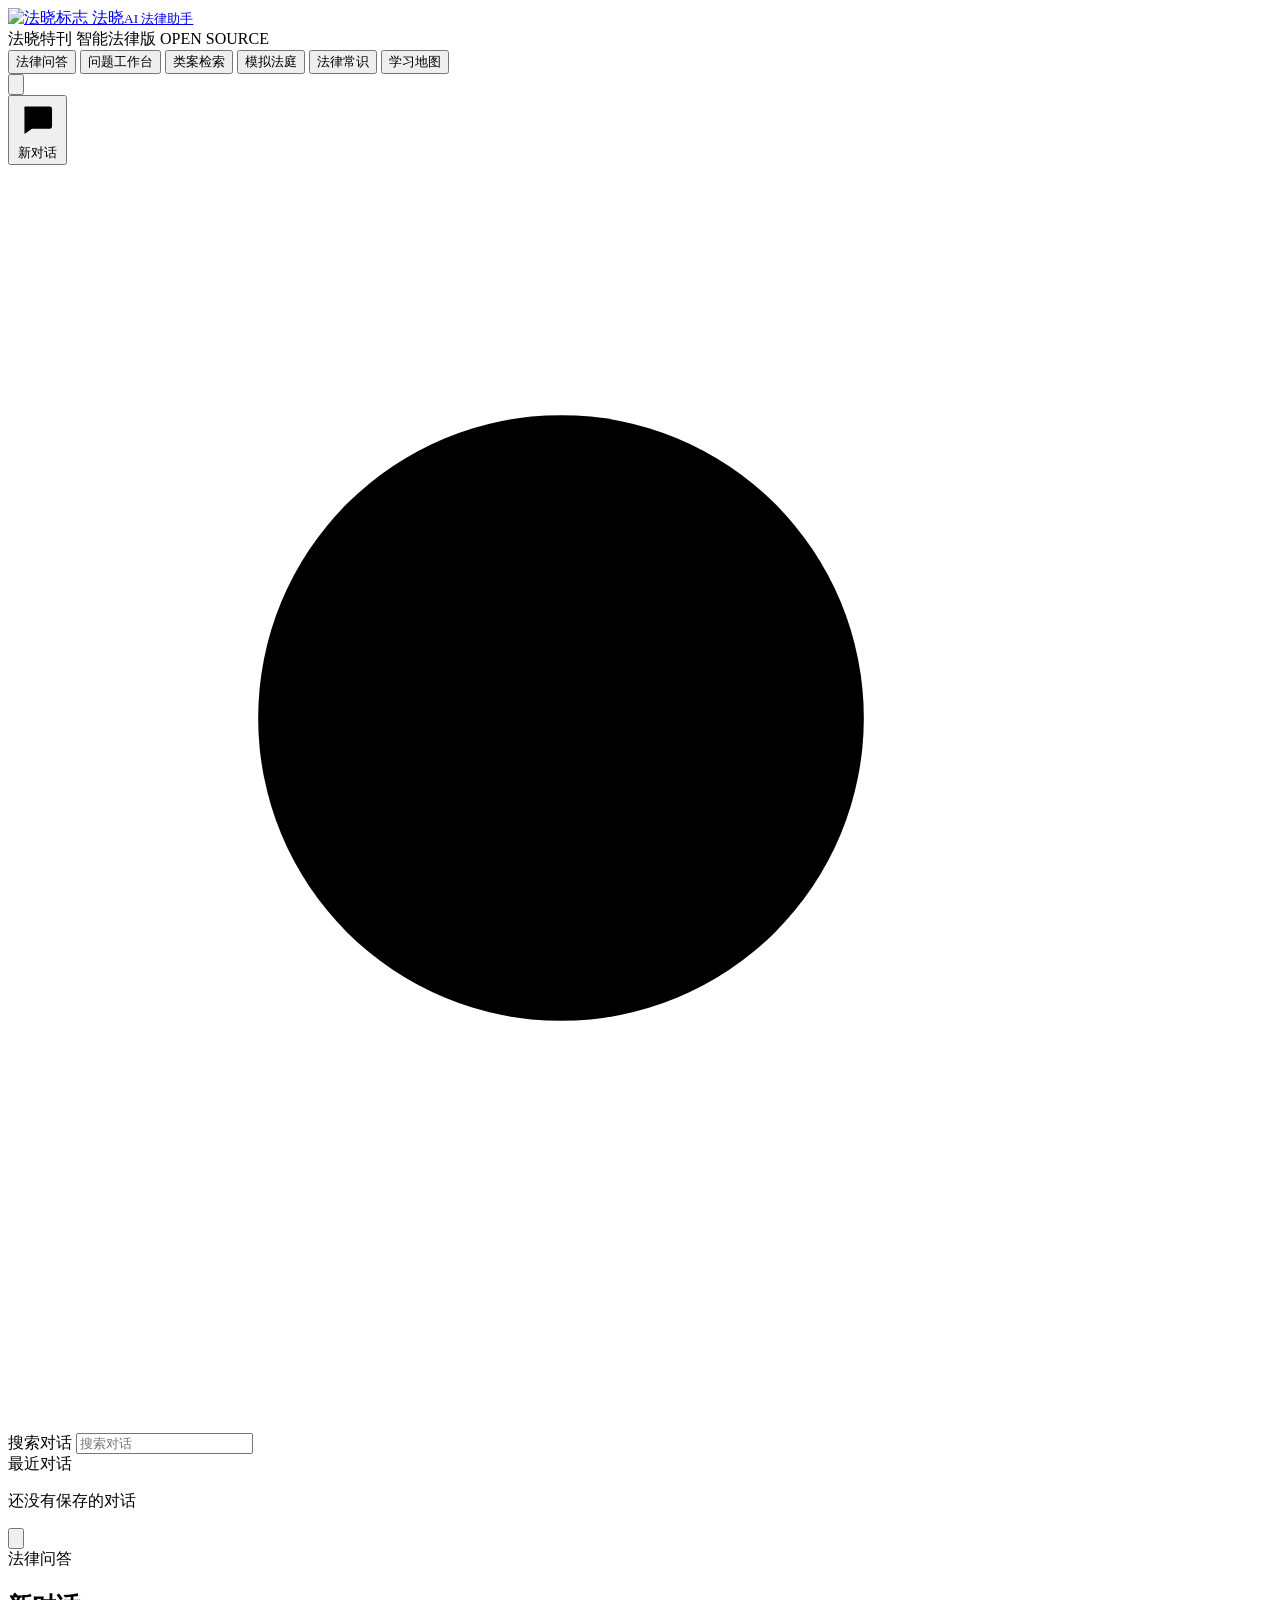
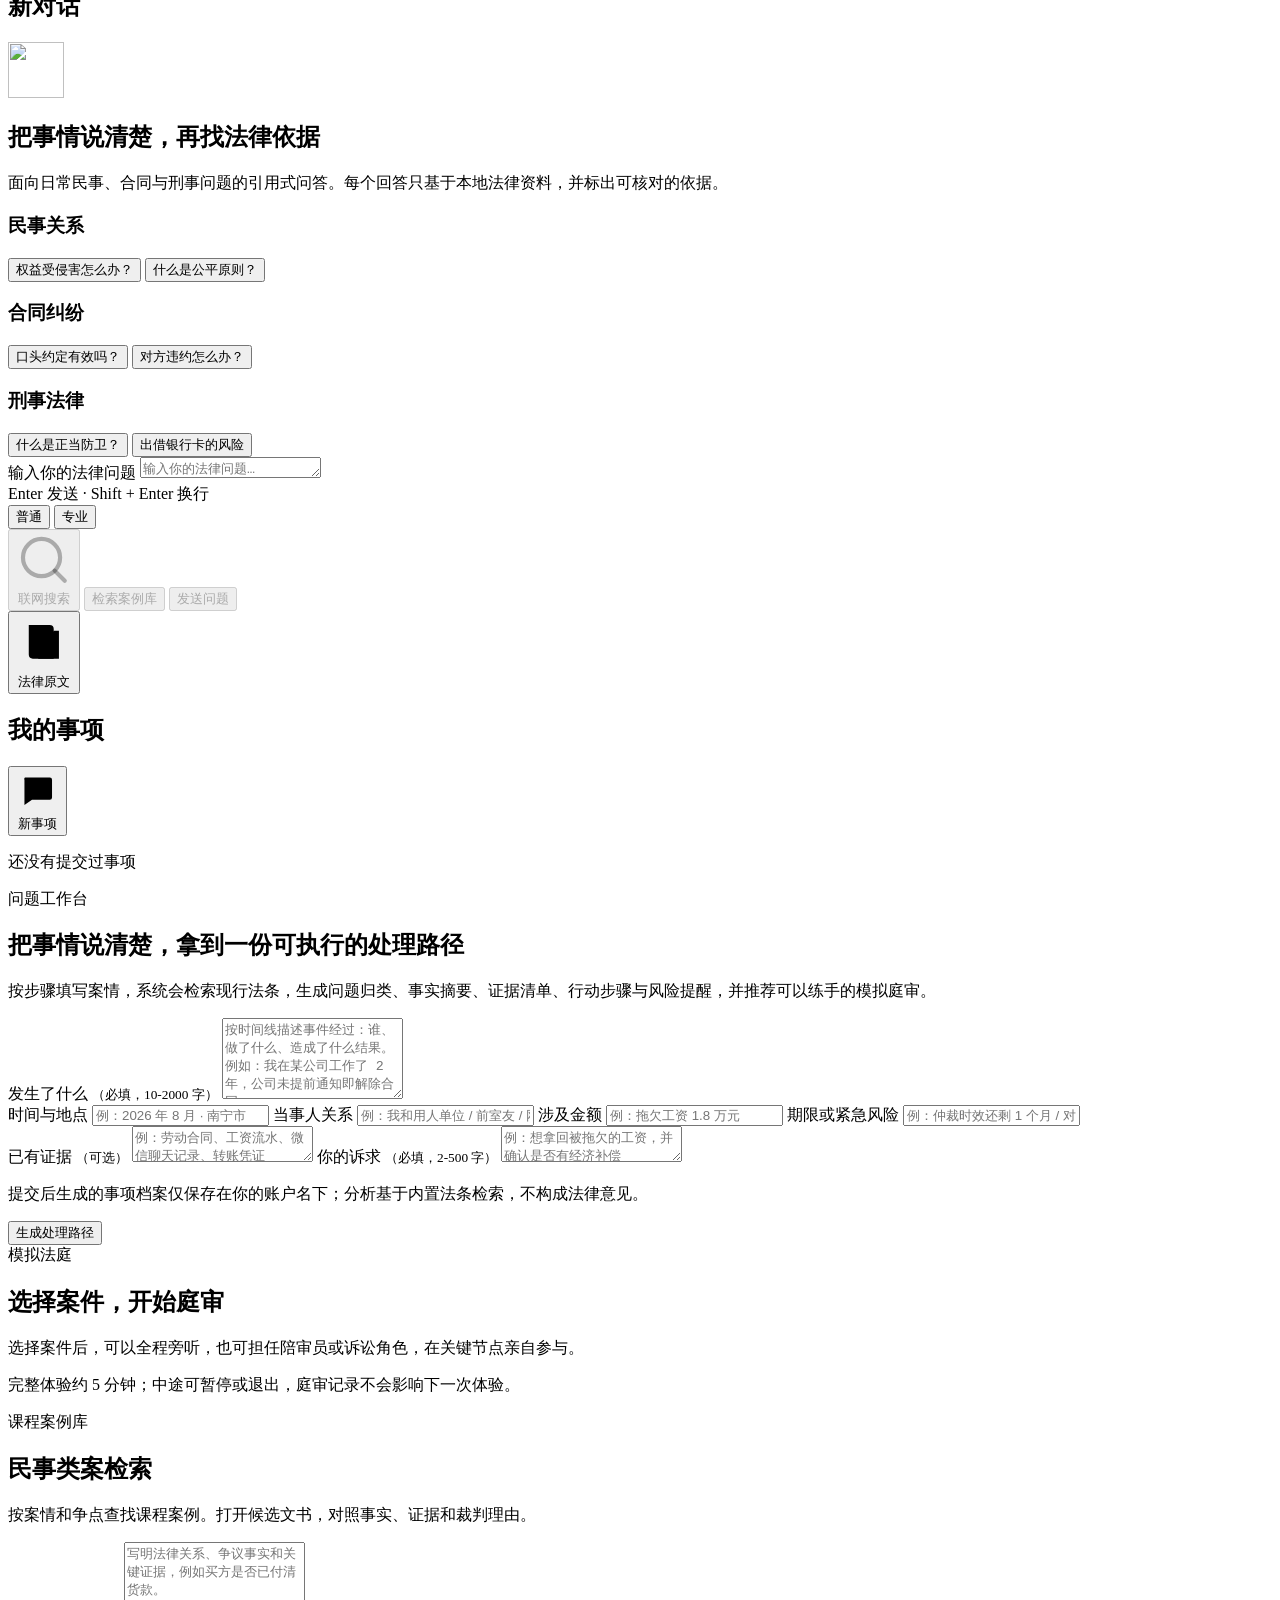
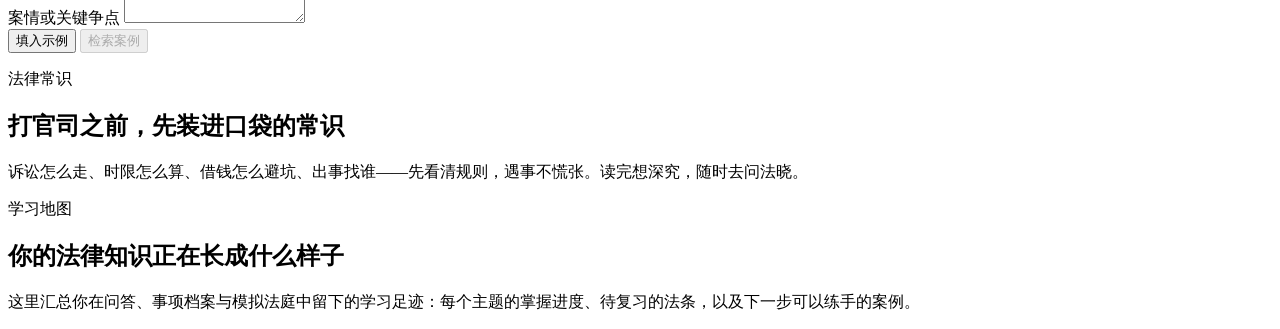
==== commit efcafb0c: "Fix case library access and QA empty answers" ====
--- a/web/app.html
+++ b/web/app.html
@@ -145,7 +145,7 @@
                 联网搜索
               </button>
               <button type="button" id="case-search-toggle" class="web-reader-toggle"
-                aria-pressed="false" title="课程案例库仅供管理员检索" disabled>检索案例库</button>
+                aria-pressed="false" title="登录后可以检索案例库" disabled>检索案例库</button>
               <button type="submit" id="qa-send" class="send-btn" disabled>发送问题</button>
             </div>
           </form>
@@ -487,10 +487,11 @@
   </main>
 
   <main id="tab-cases" class="tab-panel" role="tabpanel" aria-labelledby="tab-button-cases">
-    <div class="case-docket">
-      <header class="case-docket-head">
+    <div class="learn-wrap">
+      <header class="matter-head">
+        <span class="section-kicker">课程案例库</span>
         <h2>民事类案检索</h2>
-        <p>按案情和争点查找课程案例。打开候选文书，对照事实、证据和裁判理由。</p>
+        <p class="muted">按案情和争点查找课程案例。打开候选文书，对照事实、证据和裁判理由。</p>
       </header>
       <form id="case-search-form" class="case-form">
         <label for="case-query">案情或关键争点</label>
